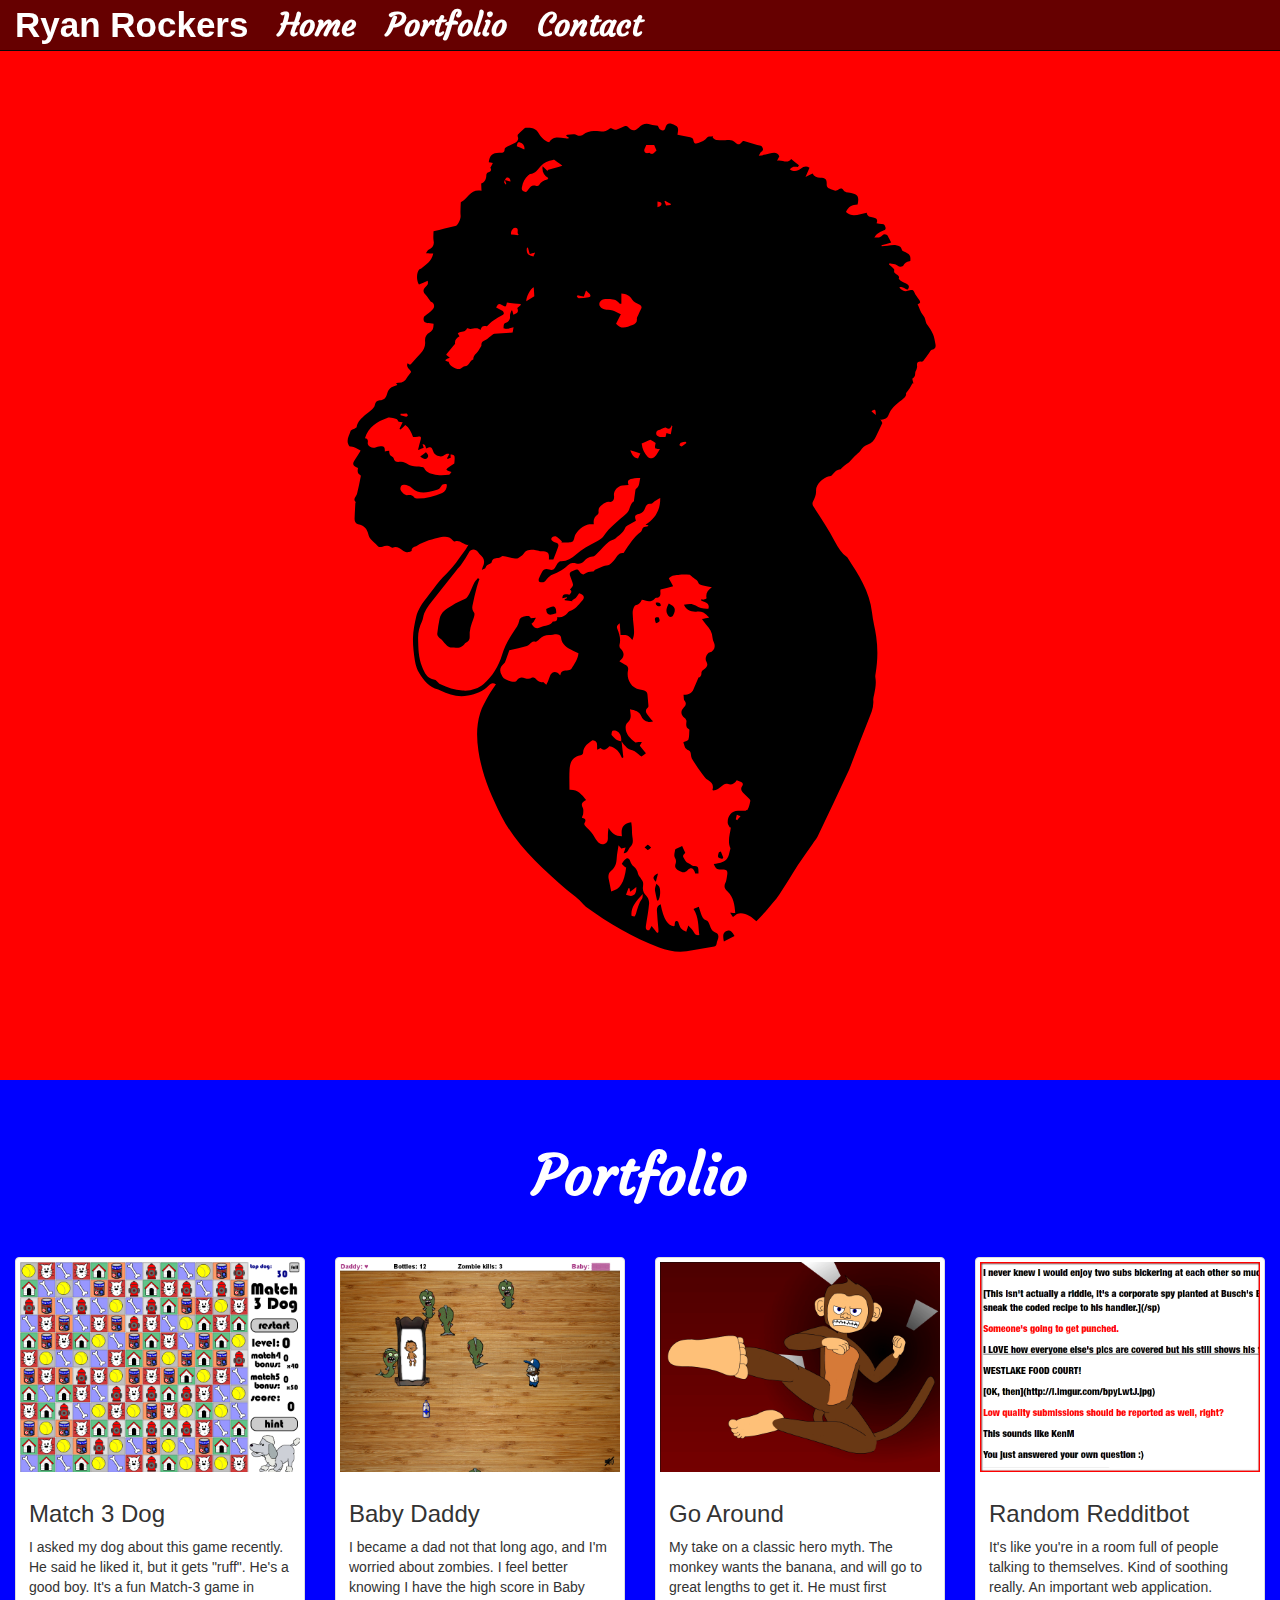
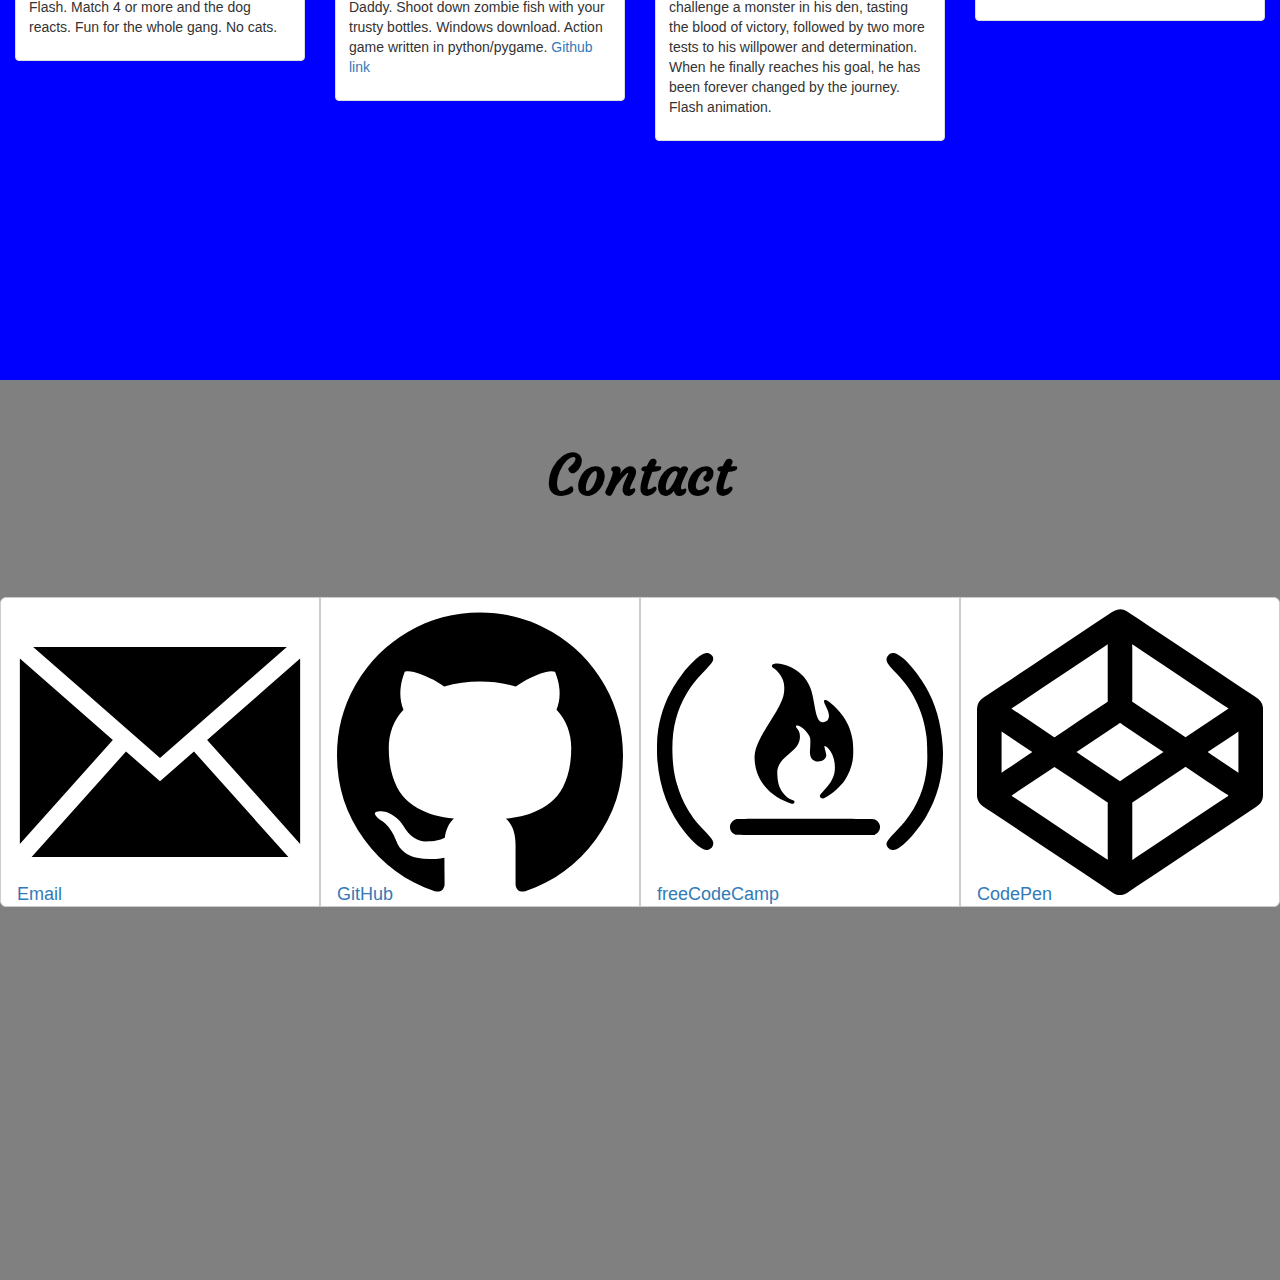
==== index.html @ 8f3d52e0 "Fixed the damn button text floating in the middle" ====
<!DOCTYPE html><html class=''>
<head>
<title>Ryan Rockers</title>
<link rel='stylesheet prefetch' href='https://maxcdn.bootstrapcdn.com/bootstrap/3.3.5/css/bootstrap.min.css'>
<link type="text/css" rel="stylesheet" href="/stylesheets/main.css" />
<link href='https://fonts.googleapis.com/css?family=Courgette' rel='stylesheet' type='text/css'>
</head>
<body>
<nav class="navbar navbar-inverse navbar-fixed-top">
  <div class="container-fluid">
    <div class="navbar-header">
      <a class="navbar-brand" href="http://ryanrockers.appspot.com/smartDog" target="_blank">Ryan Rockers</a>
    </div>
    <ul class="nav navbar-nav">
      <li><a href="#top">Home</a></li>
      <li><a href="#portfolio">Portfolio</a></li>
      <li><a href="#contact">Contact</a></li>
    </ul>
  </div>
</nav>
  
<div id="top">
  <div>
    <img class="img-responsive center-block" src="images/georgeIcon.svg" id="logo">
  </div>
</div>
    
<div id="portfolio">
  <h1 id="portfolioHeader" class="text-center">Portfolio</h1>
  <br><br>
  <div class="row center-block">
    <div class="col-lg-3 col-md-4 col-sm-6">
      <div class="thumbnail">
        <a href="/match3Dog" target="_blank"><img src="/images/match3dog_screenshot.jpg" alt="Match 3 Dog"></a>
          <div class="caption">
            <h3>Match 3 Dog</h3>
            <p>I asked my dog about this game recently. He said he liked it, but it gets "ruff". He's a good boy. It's a fun Match-3 game in Flash. Match 4 or more and the dog reacts. Fun for the whole gang. No cats.</p>
          </div>
      </div>
    </div>
    <div class="col-lg-3 col-md-4 col-sm-6">
      <div class="thumbnail">
        <a href="/babyDaddy" target="_blank"><img src="/images/babyDaddy_screenshot.jpg" alt="Baby Daddy"></a>
          <div class="caption">
            <h3>Baby Daddy</h3>
            <p>I became a dad not that long ago, and I'm worried about zombies. I feel better knowing I have the high score in Baby Daddy. Shoot down zombie fish with your trusty bottles. Windows download. Action game written in python/pygame. <a href="https://github.com/word-dudely/Baby-Daddy">Github link</a></p>
          </div>
      </div>
    </div>
    <div class="col-lg-3 col-md-4 col-sm-6">
      <div class="thumbnail">
        <a href="/goAround" target="_blank"><img src="/images/goAround_screenshot.png" alt="Go Around"></a>
          <div class="caption">
            <h3>Go Around</h3>
            <p>My take on a classic hero myth. The monkey wants the banana, and will go to great lengths to get it. He must first challenge a monster in his den, tasting the blood of victory, followed by two more tests to his willpower and determination. When he finally reaches his goal, he has been forever changed by the journey. Flash animation.</p>
          </div>
      </div>
    </div>
    <div class="col-lg-3 col-md-4 col-sm-6">
      <div class="thumbnail">
        <a href="/randomRedditbot" target="_blank"><img src="/images/randomRedditbot_screenshot.png" alt="Random Redditbot"></a>
          <div class="caption">
            <h3>Random Redditbot</h3>
            <p>It's like you're in a room full of people talking to themselves. Kind of soothing really. An important web application.</p>
          </div>
      </div>
    </div>
  </div>
</div>

<div id="contact">
    <h1 id="contactHeader" class="text-center">Contact</h1>
  <br><br><br><br>
  <div id="button-row" class="btn-group btn-group-justified" role="group">
    <div class="btn btn-default btn-lg" role="button">
      <a href="mailto:ryanrockers@gmail.com"><img src="images/email.svg" class="img-responsive" width="100%"><div id="emailText" class="btm-bttn">Email</div></a>
    </div>
    <div class="btn btn-default btn-lg" role="button">
      <a href="https://github.com/word-dudely/" target="_blank"><img src="images/github.svg" class="img-responsive" width="100%"><div id="gitHubText" class="btm-bttn">
GitHub</div></a>
    </div>
    <div class="btn btn-default btn-lg" role="button">
      <a href="http://www.freecodecamp.com/word-dudely" target="_blank"><img src="images/free-code-camp-logo.svg" class="img-responsive" width="100%"><div id="fccText" class="btm-bttn">freeCodeCamp</div></a>
    </div>
    <div class="btn btn-default btn-lg" role="button">
      <a href="http://codepen.io/word-dudely" target="_blank"><img src="images/codepen.svg" class="img-responsive" width="100%"><div id="codePenText" class="btm-bttn">CodePen</div></a>
    </div>
  </div>
</div>

</body></html>
---- stylesheets/main.css ----
.navbar {
    background: rgba(0,0,0,.6);
}

.nav.navbar-nav li a {
    color: white;
    font-size: 2.25em;
    font-weight: bold;
    font-family: 'Courgette', cursive;
}

.navbar-brand {
    color: white;
    font-size: 2.5em;
    font-weight: bold;
}

.btm-anchored{
    position:fixed;
    bottom:0px;
}

.btm-bttn{
    position:absolute;
    bottom:0vh;
}

#top {
  padding-top: 10vh;
  background-color: red;
  padding-bottom: 10vh;
}

#logo{
  max-height: 100vh;
  height:100%;
  width:100%;
}

#portfolio {
  padding-top: 5vh;
  min-height: 100vh;
  background-color: blue;
  margin-right: auto;
  margin-left: auto;
  padding-bottom: 5vh;
}

#portfolioHeader {
 color: white;
font-family: 'Courgette', cursive;
font-size: 4em;
font-weight: bold;
}

#contactHeader {
 color: black;
font-family: 'Courgette', cursive;
font-size: 4em;
font-weight: bold;
}

#contact {
  padding-top: 5vh;
  min-height: 100vh;
  background-color: grey;  
}

#button-row {
  min-height: 30vh;
}
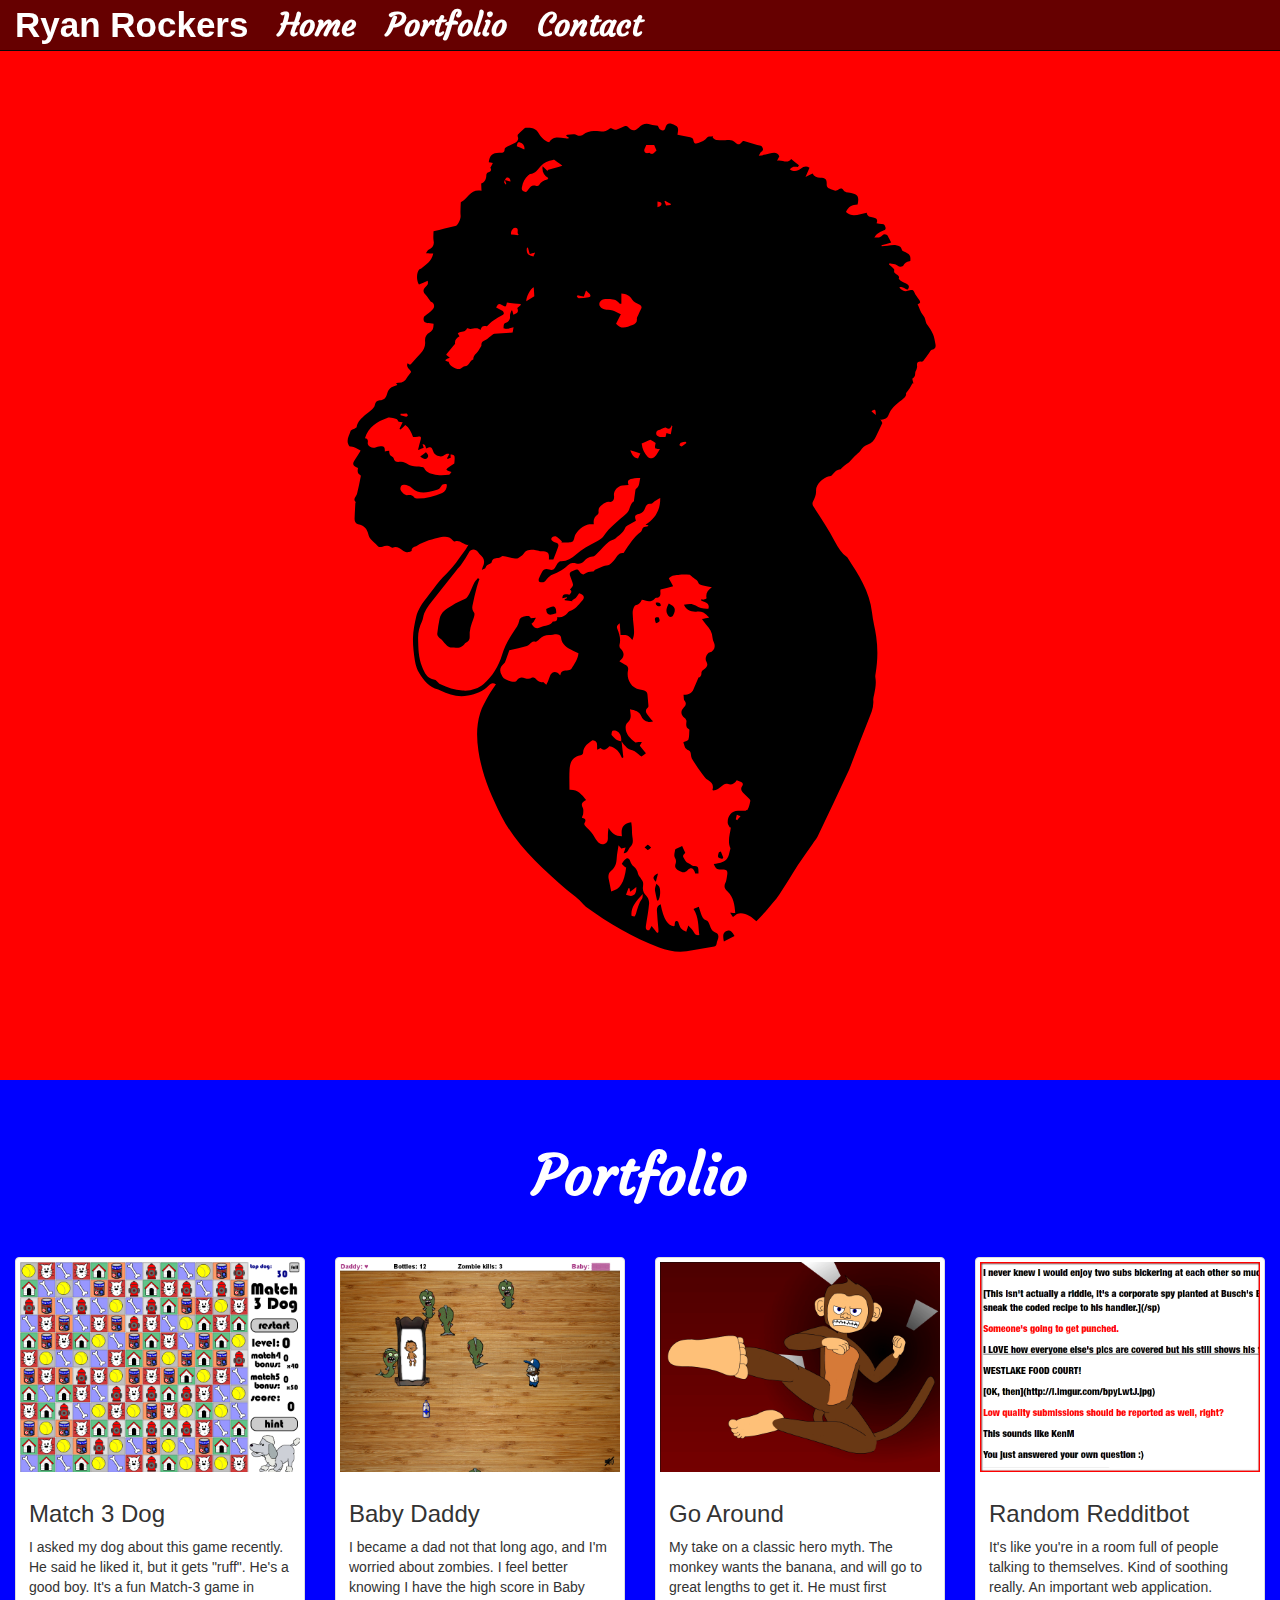
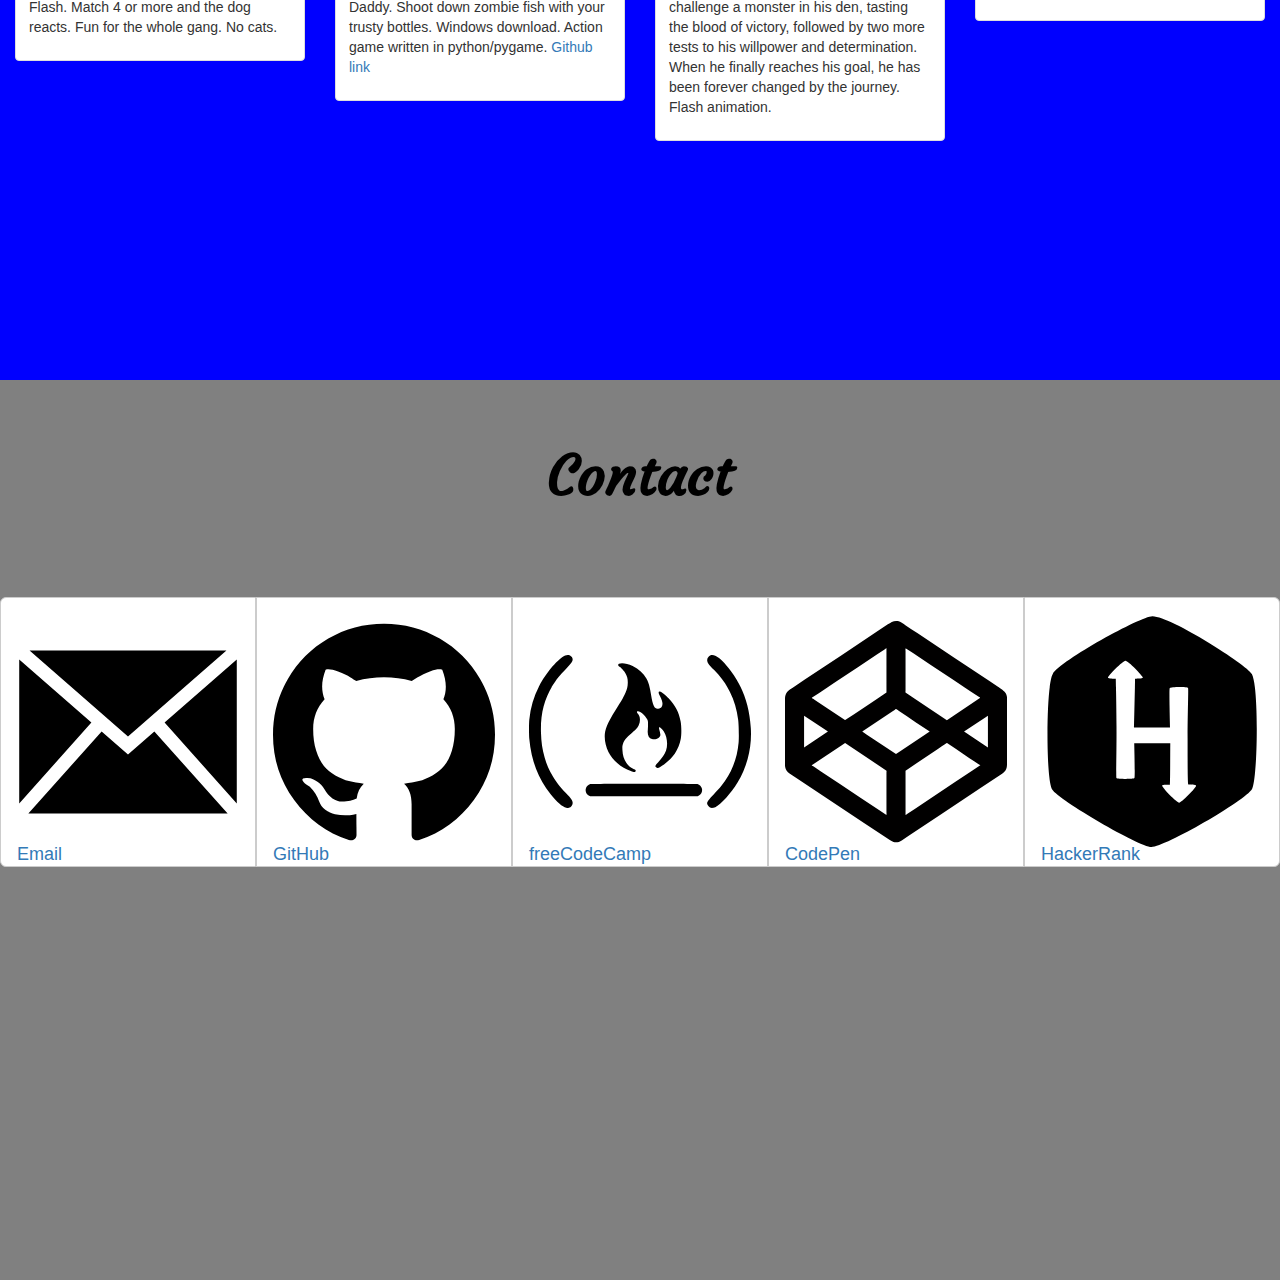
==== commit b96001b4: "added a new contact link" ====
--- a/index.html
+++ b/index.html
@@ -85,6 +85,9 @@
     <div class="btn btn-default btn-lg" role="button">
       <a href="http://codepen.io/word-dudely" target="_blank"><img src="images/codepen.svg" class="img-responsive" width="100%"><div id="codePenText" class="btm-bttn">CodePen</div></a>
     </div>
+    <div class="btn btn-default btn-lg" role="button">
+      <a href="https://www.hackerrank.com/ryanrockers" target="_blank"><img src="images/hackerrankLogo.svg" class="img-responsive" width="100%"><div id="hackerrankText" class="btm-bttn">HackerRank</div></a>
+    </div>
   </div>
 </div>
 
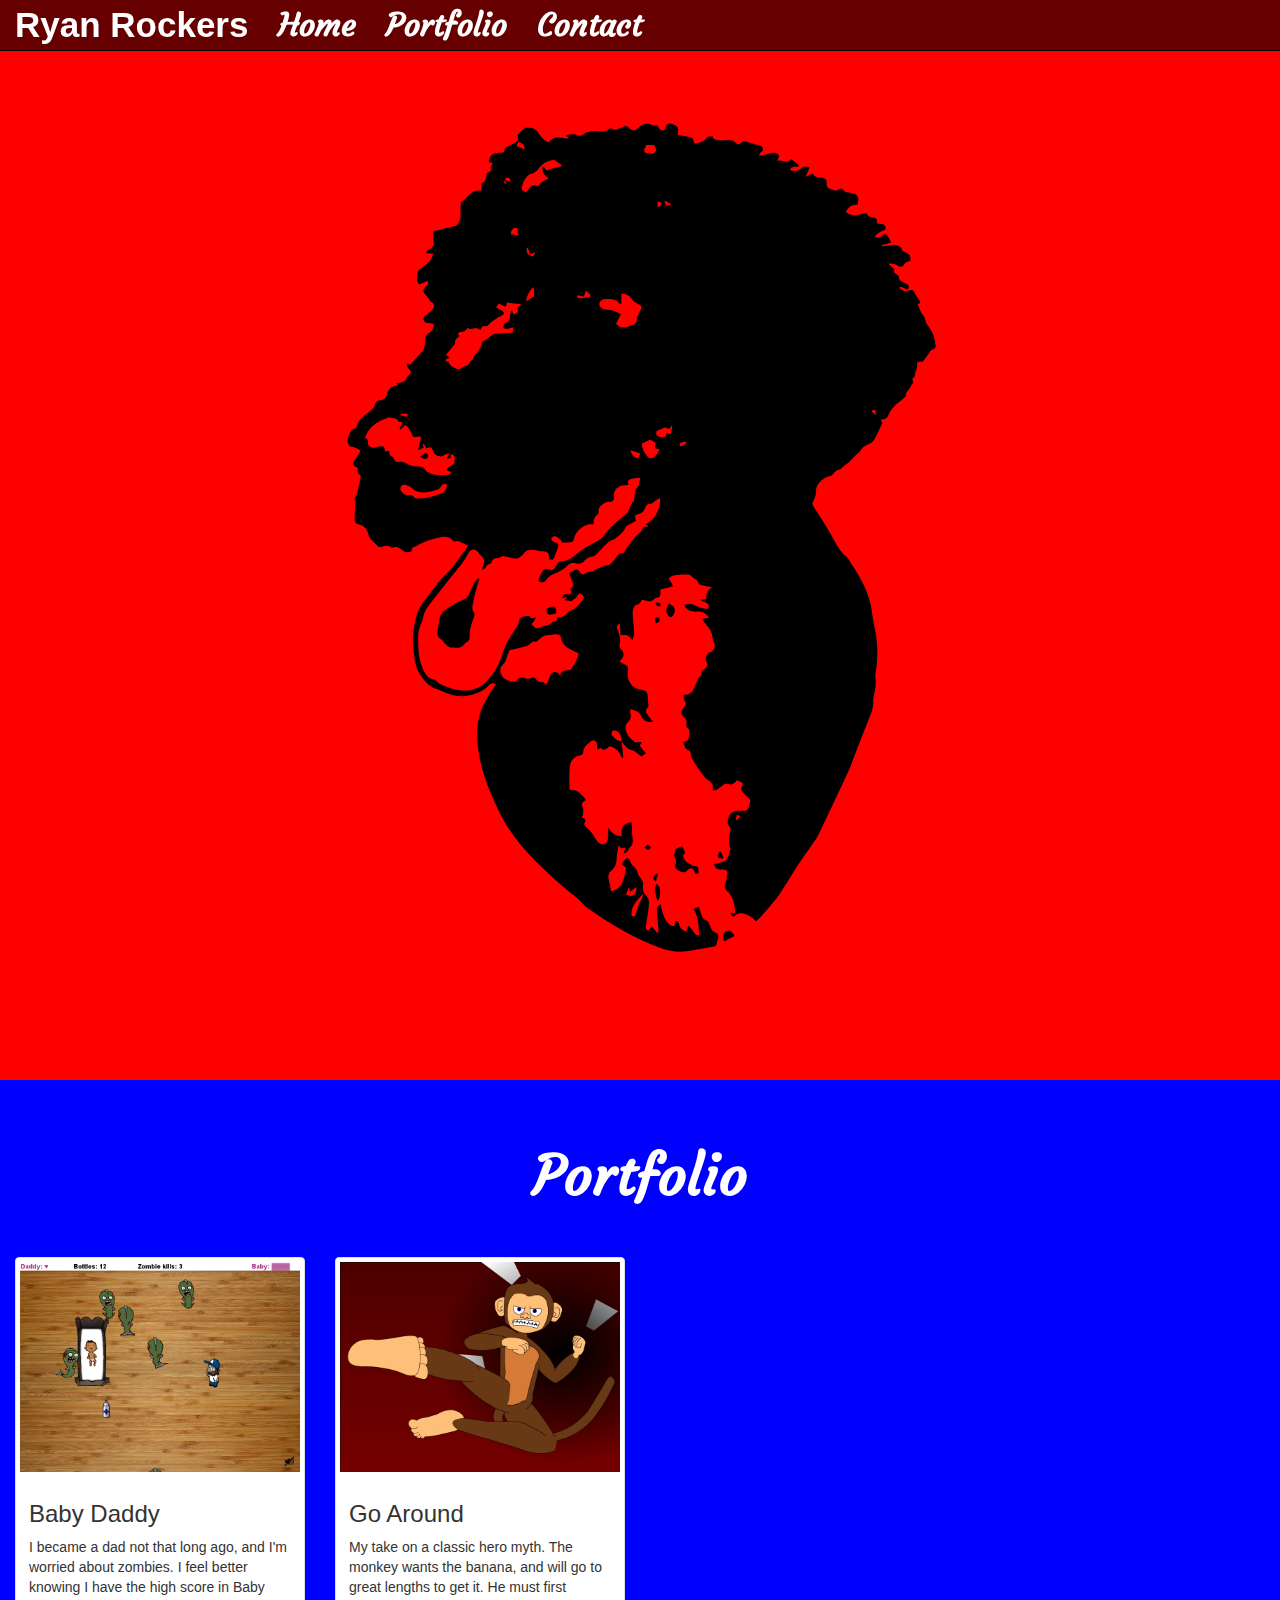
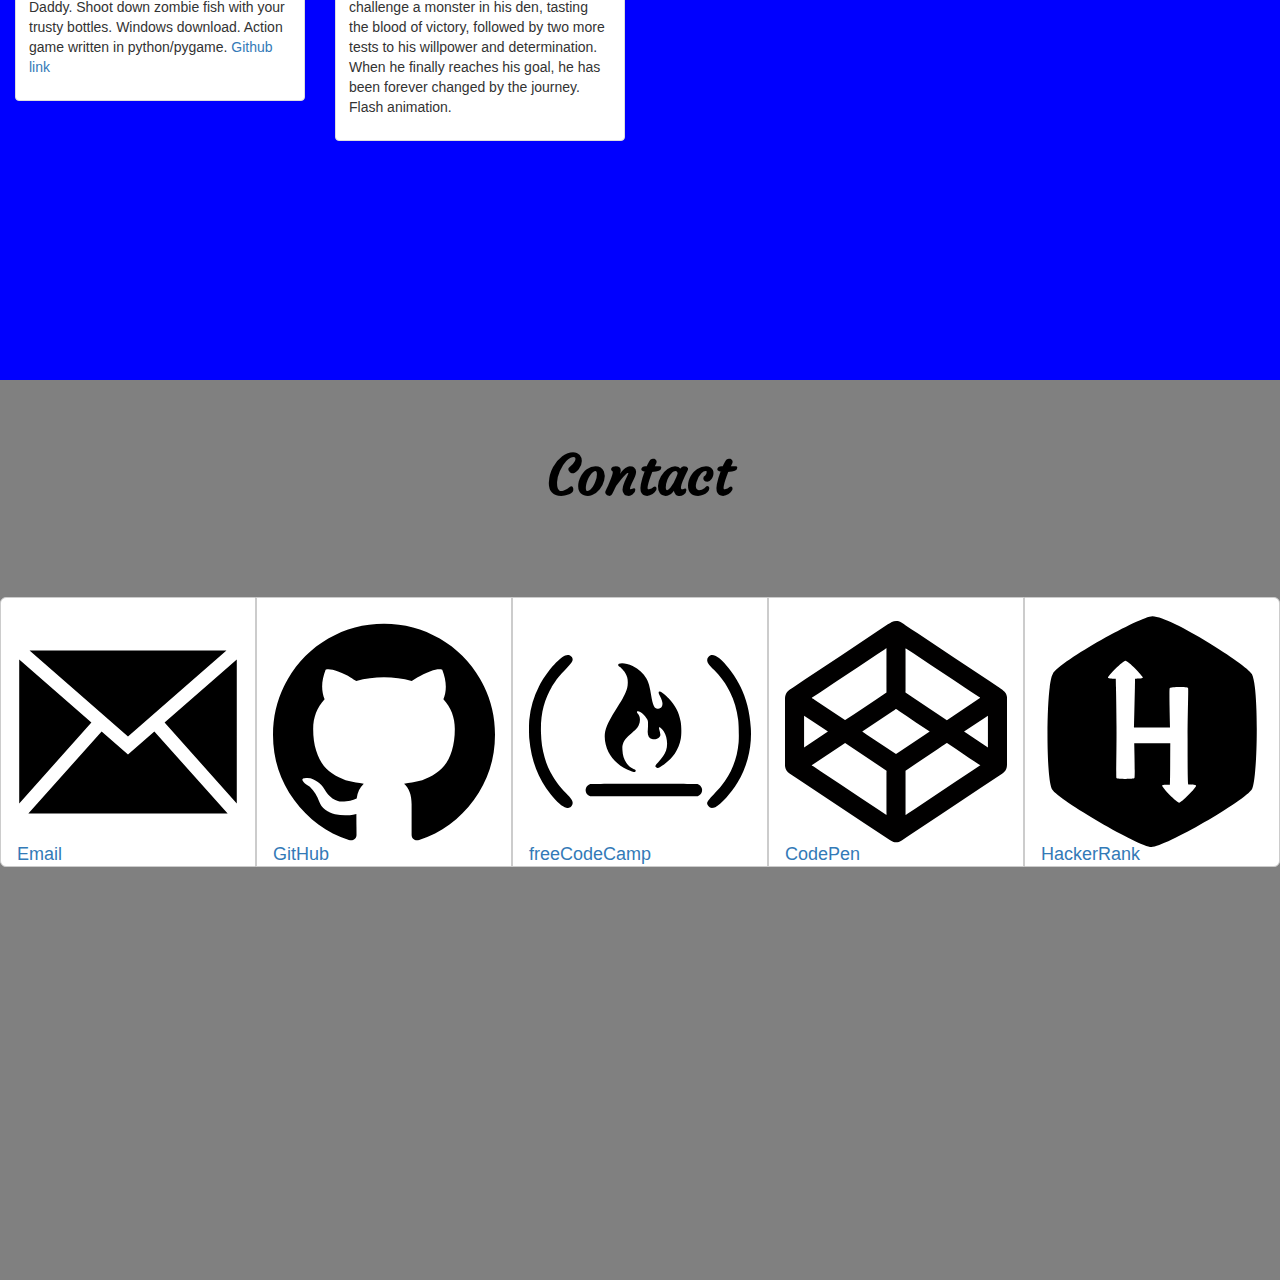
==== commit 64be75a9: "commented out old portfolio stuff that no longer work" ====
--- a/index.html
+++ b/index.html
@@ -29,7 +29,7 @@
   <h1 id="portfolioHeader" class="text-center">Portfolio</h1>
   <br><br>
   <div class="row center-block">
-    <div class="col-lg-3 col-md-4 col-sm-6">
+    <!--div class="col-lg-3 col-md-4 col-sm-6">
       <div class="thumbnail">
         <a href="/match3Dog" target="_blank"><img src="/images/match3dog_screenshot.jpg" alt="Match 3 Dog"></a>
           <div class="caption">
@@ -37,7 +37,7 @@
             <p>I asked my dog about this game recently. He said he liked it, but it gets "ruff". He's a good boy. It's a fun Match-3 game in Flash. Match 4 or more and the dog reacts. Fun for the whole gang. No cats.</p>
           </div>
       </div>
-    </div>
+    </div-->
     <div class="col-lg-3 col-md-4 col-sm-6">
       <div class="thumbnail">
         <a href="/babyDaddy" target="_blank"><img src="/images/babyDaddy_screenshot.jpg" alt="Baby Daddy"></a>
@@ -56,7 +56,7 @@
           </div>
       </div>
     </div>
-    <div class="col-lg-3 col-md-4 col-sm-6">
+    <!--div class="col-lg-3 col-md-4 col-sm-6">
       <div class="thumbnail">
         <a href="/randomRedditbot" target="_blank"><img src="/images/randomRedditbot_screenshot.png" alt="Random Redditbot"></a>
           <div class="caption">
@@ -64,7 +64,7 @@
             <p>It's like you're in a room full of people talking to themselves. Kind of soothing really. An important web application.</p>
           </div>
       </div>
-    </div>
+    </div-->
   </div>
 </div>
 
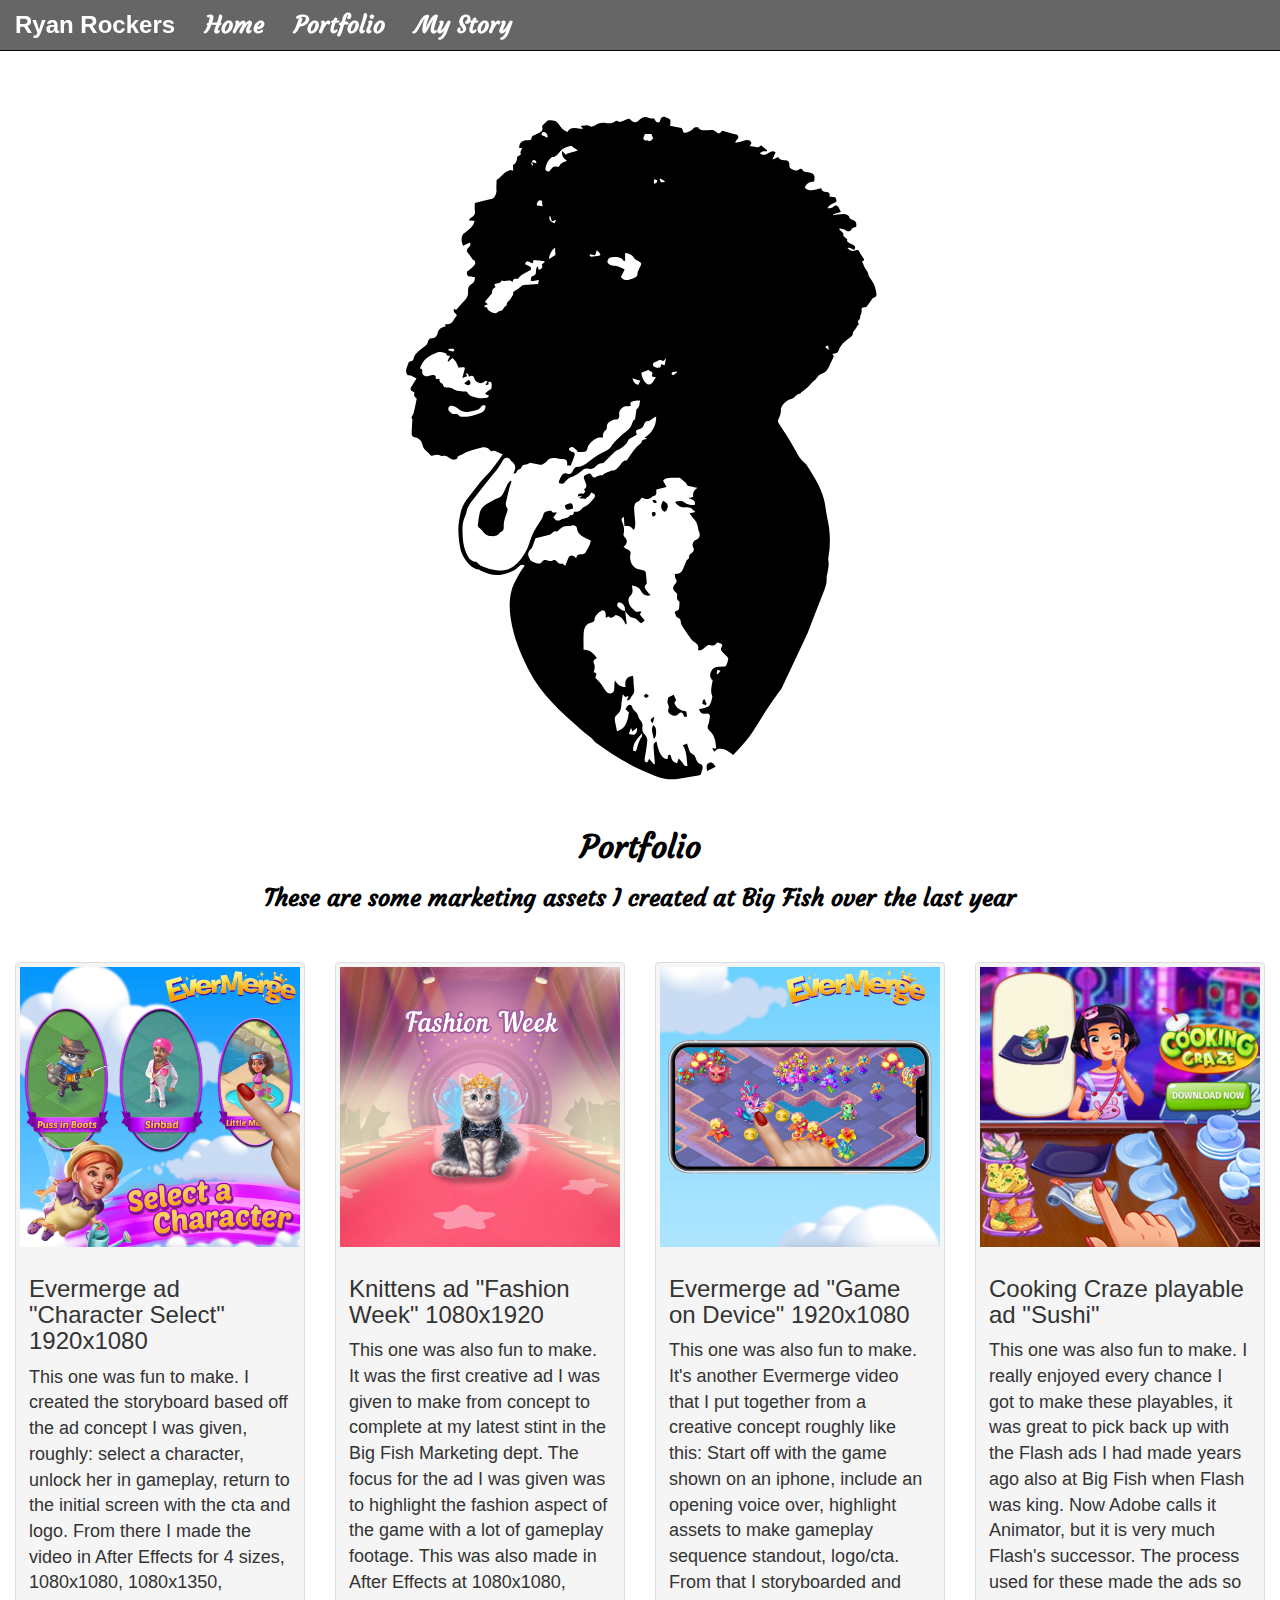
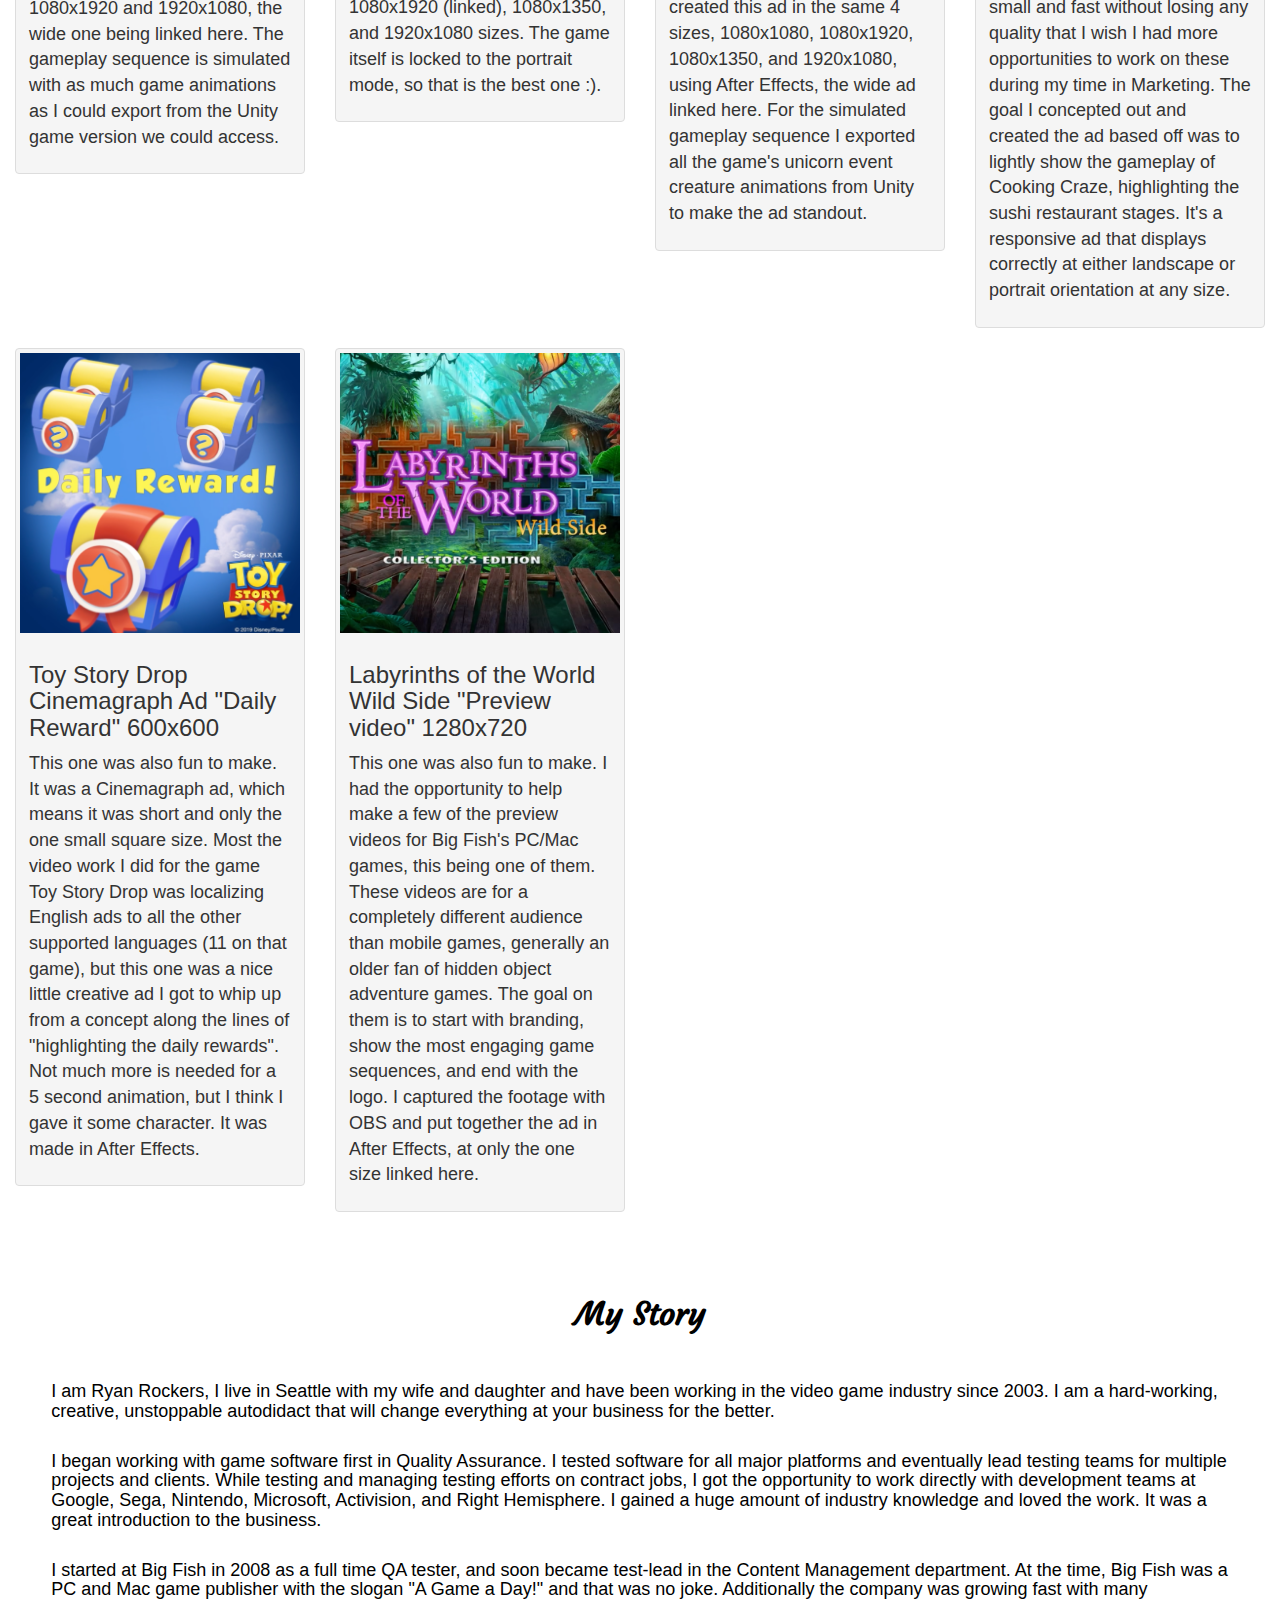
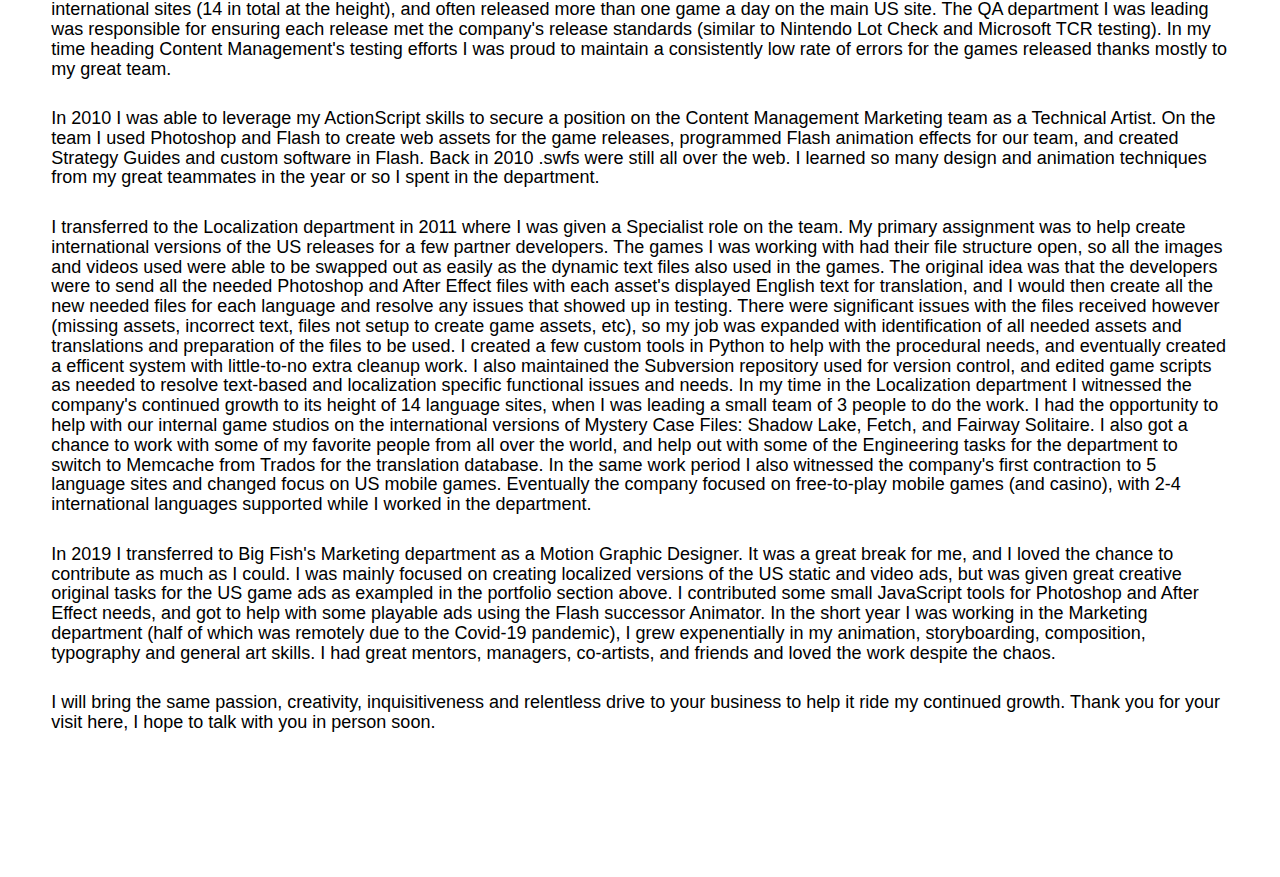
==== commit 055244c9: "brand new" ====
--- a/index.html
+++ b/index.html
@@ -14,7 +14,7 @@
     <ul class="nav navbar-nav">
       <li><a href="#top">Home</a></li>
       <li><a href="#portfolio">Portfolio</a></li>
-      <li><a href="#contact">Contact</a></li>
+      <li><a href="#contact">My Story</a></li>
     </ul>
   </div>
 </nav>
@@ -27,8 +27,104 @@
     
 <div id="portfolio">
   <h1 id="portfolioHeader" class="text-center">Portfolio</h1>
+  <h3 id="portfolioBody" class="text-center">These are some marketing assets I created at Big Fish over the last year</h3>
   <br><br>
   <div class="row center-block">
+	<div class="col-lg-3 col-md-4 col-sm-6">
+        <div class="thumbnail">
+          <a href="/EM_CharSelect" target="_blank"><img src="/images/EM_SelectChar1080x1080Screenshot.png" alt="Evermerge Character Select"></a>
+            <div class="caption">
+              <h3>Evermerge ad "Character Select" 1920x1080</h3>
+              <p>This one was fun to make. I created the storyboard based off the ad concept I was given, roughly: select a character, unlock her in gameplay, return to the initial screen with the cta and logo. From there I made the video in After Effects for 4 sizes, 1080x1080, 1080x1350, 1080x1920 and 1920x1080, the wide one being linked here. The gameplay sequence is simulated with as much game animations as I could export from the Unity game version we could access.</p>
+            </div>
+        </div>
+	</div>
+  	<!--div class="col-lg-3 col-md-4 col-sm-6">
+          <div class="thumbnail">
+            <a href="/TSD_Characters" target="_blank"><img src="/images/TSDCharacter1080x1080Screenshot.png" alt="Toy Story Drop All about the Characters"></a>
+              <div class="caption">
+                <h3>Toy Story Drop ad "All about the Characters"</h3>
+                <p>This one was also fun to make</p>
+              </div>
+          </div>
+  	</div-->
+  	<div id="portfolioBox" class="col-lg-3 col-md-4 col-sm-6">
+          <div class="thumbnail">
+            <a href="/Knittens" target="_blank"><img src="/images/KnittensFashionWeek1080x1080Screenshot.png" alt="Knittens Fashion Week"></a>
+              <div class="caption">
+                <h3>Knittens ad "Fashion Week" 1080x1920</h3>
+                <p>This one was also fun to make. It was the first creative ad I was given to make from concept to complete at my latest stint in the Big Fish Marketing dept. The focus for the ad I was given was to highlight the fashion aspect of the game with a lot of gameplay footage. This was also made in After Effects at 1080x1080, 1080x1920 (linked), 1080x1350, and 1920x1080 sizes. The game itself is locked to the portrait mode, so that is the best one :).</p>
+              </div>
+          </div>
+  	</div>
+  	<div id="portfolioBox" class="col-lg-3 col-md-4 col-sm-6">
+          <div class="thumbnail">
+            <a href="/EM_GameOnDevice" target="_blank"><img src="/images/EM_GameOnDevice1080x1080Screenshot.png" alt="Evermerge Game on Device"></a>
+              <div class="caption">
+                <h3>Evermerge ad "Game on Device" 1920x1080</h3>
+                <p>This one was also fun to make. It's another Evermerge video that I put together from a creative concept roughly like this: Start off with the game shown on an iphone, include an opening voice over, highlight assets to make gameplay sequence standout, logo/cta. From that I storyboarded and created this ad in the same 4 sizes, 1080x1080, 1080x1920, 1080x1350, and 1920x1080, using After Effects, the wide ad linked here. For the simulated gameplay sequence I exported all the game's unicorn event creature animations from Unity to make the ad standout.</p>
+              </div>
+          </div>
+  	</div>
+  	<div id="portfolioBox" class="col-lg-3 col-md-4 col-sm-6">
+          <div class="thumbnail">
+            <a href="/CC_Playable" target="_blank"><img src="/images/CookingCrazeSushiPlaybleScreenshot.png" alt="Cooking Craze Sushi Playable"></a>
+              <div class="caption">
+                <h3>Cooking Craze playable ad "Sushi"</h3>
+                <p>This one was also fun to make. I really enjoyed every chance I got to make these playables, it was great to pick back up with the Flash ads I had made years ago also at Big Fish when Flash was king. Now Adobe calls it Animator, but it is very much Flash's successor. The process used for these made the ads so small and fast without losing any quality that I wish I had more opportunities to work on these during my time in Marketing. The goal I concepted out and created the ad based off was to lightly show the gameplay of Cooking Craze, highlighting the sushi restaurant stages. It's a responsive ad that displays correctly at either landscape or portrait orientation at any size.</p>
+              </div>
+          </div>
+  	</div>
+  	<div id="portfolioBox" class="col-lg-3 col-md-4 col-sm-6">
+          <div class="thumbnail">
+            <a href="/TSD_Cinemagraph" target="_blank"><img src="/images/TSD_Cinemagraph600x600Screenshot.png" alt="Toy Story Drop Cinemagraph Daily Reward"></a>
+              <div class="caption">
+                <h3>Toy Story Drop Cinemagraph Ad "Daily Reward" 600x600</h3>
+                <p>This one was also fun to make. It was a Cinemagraph ad, which means it was short and only the one small square size. Most the video work I did for the game Toy Story Drop was localizing English ads to all the other supported languages (11 on that game), but this one was a nice little creative ad I got to whip up from a concept along the lines of "highlighting the daily rewards". Not much more is needed for a 5 second animation, but I think I gave it some character. It was made in After Effects.</p>
+              </div>
+          </div>
+	</div>
+  	<div id="portfolioBox" class="col-lg-3 col-md-4 col-sm-6">
+          <div class="thumbnail">
+            <a href="/LOTW_Preview" target="_blank"><img src="/images/LOTW_WS_Preview1576x1430.png" alt="Labyrinths of the World Wild Side Preview"></a>
+              <div class="caption">
+                <h3>Labyrinths of the World Wild Side "Preview video" 1280x720</h3>
+                <p>This one was also fun to make. I had the opportunity to help make a few of the preview videos for Big Fish's PC/Mac games, this being one of them. These videos are for a completely different audience than mobile games, generally an older fan of hidden object adventure games. The goal on them is to start with branding, show the most engaging game sequences, and end with the logo. I captured the footage with OBS and put together the ad in After Effects, at only the one size linked here.</p>
+              </div>
+          </div>
+    </div>
+</div>
+
+<div id="contact">
+    <h1 id="contactHeader" class="text-center">My Story</h1>
+  <br>
+  <h2 id="contactBody"><p>I am Ryan Rockers, I live in Seattle with my wife and daughter and have been working in the video game industry since 2003. I am a hard-working, creative, unstoppable autodidact that will change everything at your business for the better.</p><br>
+
+<p>I began working with game software first in Quality Assurance. I tested software for all major platforms and eventually lead testing teams for multiple projects and clients. While testing and managing testing efforts on contract jobs, I got the opportunity to work directly with development teams at Google, Sega, Nintendo, Microsoft, Activision, and Right Hemisphere. I gained a huge amount of industry knowledge and loved the work. It was a great introduction to the business.</p><br>
+
+<p>I started at Big Fish in 2008 as a full time QA tester, and soon became test-lead in the Content Management department. At the time, Big Fish was a PC and Mac game publisher with the slogan "A Game a Day!" and that was no joke. Additionally the company was growing fast with many international sites (14 in total at the height), and often released more than one game a day on the main US site. The QA department I was leading was responsible for ensuring each release met the company's release standards (similar to Nintendo Lot Check and Microsoft TCR testing). In my time heading Content Management's testing efforts I was proud to maintain a consistently low rate of errors for the games released thanks mostly to my great team.</p><br>
+
+<p>In 2010 I was able to leverage my ActionScript skills to secure a position on the Content Management Marketing team as a Technical Artist. On the team I used Photoshop and Flash to create web assets for the game releases, programmed Flash animation effects for our team, and created Strategy Guides and custom software in Flash. Back in 2010 .swfs were still all over the web. I learned so many design and animation techniques from my great teammates in the year or so I spent in the department.</p><br>
+
+<p>I transferred to the Localization department in 2011 where I was given a Specialist role on the team. My primary assignment was to help create international versions of the US releases for a few partner developers. The games I was working with had their file structure open, so all the images and videos used were able to be swapped out as easily as the dynamic text files also used in the games. The original idea was that the developers were to send all the needed Photoshop and After Effect files with each asset's displayed English text for translation, and I would then create all the new needed files for each language and resolve any issues that showed up in testing. There were significant issues with the files received however (missing assets, incorrect text, files not setup to create game assets, etc), so my job was expanded with identification of all needed assets and translations and preparation of the files to be used. I created a few custom tools in Python to help with the procedural needs, and eventually created a efficent system with little-to-no extra cleanup work. I also maintained the Subversion repository used for version control, and edited game scripts as needed to resolve text-based and localization specific functional issues and needs. In my time in the Localization department I witnessed the company's continued growth to its height of 14 language sites, when I was leading a small team of 3 people to do the work. I had the opportunity to help with our internal game studios on the international versions of Mystery Case Files: Shadow Lake, Fetch, and Fairway Solitaire. I also got a chance to work with some of my favorite people from all over the world, and help out with some of the Engineering tasks for the department to switch to Memcache from Trados for the translation database. In the same work period I also witnessed the company's first contraction to 5 language sites and changed focus on US mobile games. Eventually the company focused on free-to-play mobile games (and casino), with 2-4 international languages supported while I worked in the department.</p><br>
+
+<p>In 2019 I transferred to Big Fish's Marketing department as a Motion Graphic Designer. It was a great break for me, and I loved the chance to contribute as much as I could. I was mainly focused on creating localized versions of the US static and video ads, but was given great creative original tasks for the US game ads as exampled in the portfolio section above. I contributed some small JavaScript tools for Photoshop and After Effect needs, and got to help with some playable ads using the Flash successor Animator. In the short year I was working in the Marketing department (half of which was remotely due to the Covid-19 pandemic), I grew expenentially in my animation, storyboarding, composition, typography and general art skills. I had great mentors, managers, co-artists, and friends and loved the work despite the chaos.</p><br>
+
+<p>I will bring the same passion, creativity, inquisitiveness and relentless drive to your business to help it ride my continued growth. Thank you for your visit here, I hope to talk with you in person soon.</p><br><br><br><br>
+</h2>
+</div>
+  <!--div id="button-row" class="btn-group btn-group-justified" role="group">
+    <div class="btn btn-default btn-lg" role="button">
+      <a href="mailto:ryanrockers@gmail.com"><img src="images/email.svg" class="img-responsive" width="50%" height="50%"><div id="emailText" class="side-bttn">Email</div></a>
+    </div>
+    <div class="btn btn-default btn-lg" role="button">
+      <a href="https://github.com/word-dudely/" target="_blank"><img src="images/github.svg" class="img-responsive" width="50%" height="50%"><div id="gitHubText" class="side-bttn">
+GitHub </div></a>
+    </div-->
+
+
+</body></html>
+
     <!--div class="col-lg-3 col-md-4 col-sm-6">
       <div class="thumbnail">
         <a href="/match3Dog" target="_blank"><img src="/images/match3dog_screenshot.jpg" alt="Match 3 Dog"></a>
@@ -38,16 +134,16 @@
           </div>
       </div>
     </div-->
-    <div class="col-lg-3 col-md-4 col-sm-6">
+    <!--div class="col-lg-3 col-md-4 col-sm-6">
       <div class="thumbnail">
         <a href="/babyDaddy" target="_blank"><img src="/images/babyDaddy_screenshot.jpg" alt="Baby Daddy"></a>
           <div class="caption">
             <h3>Baby Daddy</h3>
-            <p>I became a dad not that long ago, and I'm worried about zombies. I feel better knowing I have the high score in Baby Daddy. Shoot down zombie fish with your trusty bottles. Windows download. Action game written in python/pygame. <a href="https://github.com/word-dudely/Baby-Daddy">Github link</a></p>
+            <p>I became a while ago now, but when I was fresh at it I made Baby Daddy. Shoot down zombie fish with your trusty bottles. Windows download. Action game written in python/pygame. <a href="https://github.com/word-dudely/Baby-Daddy">Github link</a></p>
           </div>
       </div>
-    </div>
-    <div class="col-lg-3 col-md-4 col-sm-6">
+    </div-->
+    <!--div class="col-lg-3 col-md-4 col-sm-6">
       <div class="thumbnail">
         <a href="/goAround" target="_blank"><img src="/images/goAround_screenshot.png" alt="Go Around"></a>
           <div class="caption">
@@ -55,7 +151,7 @@
             <p>My take on a classic hero myth. The monkey wants the banana, and will go to great lengths to get it. He must first challenge a monster in his den, tasting the blood of victory, followed by two more tests to his willpower and determination. When he finally reaches his goal, he has been forever changed by the journey. Flash animation.</p>
           </div>
       </div>
-    </div>
+    </div-->
     <!--div class="col-lg-3 col-md-4 col-sm-6">
       <div class="thumbnail">
         <a href="/randomRedditbot" target="_blank"><img src="/images/randomRedditbot_screenshot.png" alt="Random Redditbot"></a>
@@ -65,30 +161,14 @@
           </div>
       </div>
     </div-->
-  </div>
-</div>
-
-<div id="contact">
-    <h1 id="contactHeader" class="text-center">Contact</h1>
-  <br><br><br><br>
-  <div id="button-row" class="btn-group btn-group-justified" role="group">
-    <div class="btn btn-default btn-lg" role="button">
-      <a href="mailto:ryanrockers@gmail.com"><img src="images/email.svg" class="img-responsive" width="100%"><div id="emailText" class="btm-bttn">Email</div></a>
-    </div>
-    <div class="btn btn-default btn-lg" role="button">
-      <a href="https://github.com/word-dudely/" target="_blank"><img src="images/github.svg" class="img-responsive" width="100%"><div id="gitHubText" class="btm-bttn">
-GitHub</div></a>
-    </div>
-    <div class="btn btn-default btn-lg" role="button">
-      <a href="http://www.freecodecamp.com/word-dudely" target="_blank"><img src="images/free-code-camp-logo.svg" class="img-responsive" width="100%"><div id="fccText" class="btm-bttn">freeCodeCamp</div></a>
-    </div>
-    <div class="btn btn-default btn-lg" role="button">
-      <a href="http://codepen.io/word-dudely" target="_blank"><img src="images/codepen.svg" class="img-responsive" width="100%"><div id="codePenText" class="btm-bttn">CodePen</div></a>
-    </div>
-    <div class="btn btn-default btn-lg" role="button">
-      <a href="https://www.hackerrank.com/ryanrockers" target="_blank"><img src="images/hackerrankLogo.svg" class="img-responsive" width="100%"><div id="hackerrankText" class="btm-bttn">HackerRank</div></a>
-    </div>
-  </div>
-</div>
-
-</body></html>+		
+	      <!--div class="btn btn-default btn-lg" role="button">
+	        <a href="http://www.freecodecamp.com/word-dudely" target="_blank"><img src="images/free-code-camp-logo.svg" class="img-responsive" width="100%"><div id="fccText" class="btm-bttn">freeCodeCamp</div></a>
+	      </div-->
+	      <!--div class="btn btn-default btn-lg" role="button">
+	        <a href="http://codepen.io/word-dudely" target="_blank"><img src="images/codepen.svg" class="img-responsive" width="100%"><div id="codePenText" class="btm-bttn">CodePen</div></a>
+	      </div-->
+	      <!--div class="btn btn-default btn-lg" role="button">
+	        <a href="https://www.hackerrank.com/ryanrockers" target="_blank"><img src="images/hackerrankLogo.svg" class="img-responsive" width="100%"><div id="hackerrankText" class="btm-bttn">HackerRank</div></a>
+	      </div>
+	    </div-->--- a/stylesheets/main.css
+++ b/stylesheets/main.css
@@ -4,14 +4,14 @@
 
 .nav.navbar-nav li a {
     color: white;
-    font-size: 2.25em;
+    font-size: x-large;
     font-weight: bold;
     font-family: 'Courgette', cursive;
 }
 
 .navbar-brand {
-    color: white;
-    font-size: 2.5em;
+    color: black;
+    font-size: x-large;
     font-weight: bold;
 }
 
@@ -24,46 +24,81 @@
     position:absolute;
     bottom:0vh;
 }
+.side-bttn{
+    position:absolute;
+	left:30vw;
+	bottom:30vh;
+	top:20vh;
+	right:10vw;
+	font-size:6vw;
+}
+.caption{
+	font-size: large;
+	min-height: 30vh;
+	padding-bottom: 20px;
+	background-color: #F5F5F5;
+}
+
+.thumbnail{
+	background-color: #F5F5F5;
+	min-height:65vh;
+}
+
+#portfolioBox{
+	background-color: white;
+}
 
 #top {
   padding-top: 10vh;
-  background-color: red;
-  padding-bottom: 10vh;
+  background-color: white;
 }
 
 #logo{
-  max-height: 100vh;
-  height:100%;
-  width:100%;
+  max-height: 80vh;
+  height:90%;
+  width:90%;
 }
 
 #portfolio {
-  padding-top: 5vh;
   min-height: 100vh;
-  background-color: blue;
+  background-color: white;
   margin-right: auto;
   margin-left: auto;
   padding-bottom: 5vh;
 }
 
 #portfolioHeader {
- color: white;
+ color: black;
 font-family: 'Courgette', cursive;
-font-size: 4em;
+font-size: xx-large;
+font-weight: bold;
+}
+
+#portfolioBody {
+ color: black;
+font-family: 'Courgette', cursive;
+font-size: x-large;
 font-weight: bold;
 }
 
 #contactHeader {
  color: black;
 font-family: 'Courgette', cursive;
-font-size: 4em;
+font-size: xx-large;
 font-weight: bold;
+}
+
+#contactBody {
+ color: black;
+font-size: large;
+padding-left: 4vw;
+padding-right: 4vw;
 }
 
 #contact {
   padding-top: 5vh;
-  min-height: 100vh;
-  background-color: grey;  
+  min-height: 120vh;
+  background-color: white;  
 }
 
 #button-row {
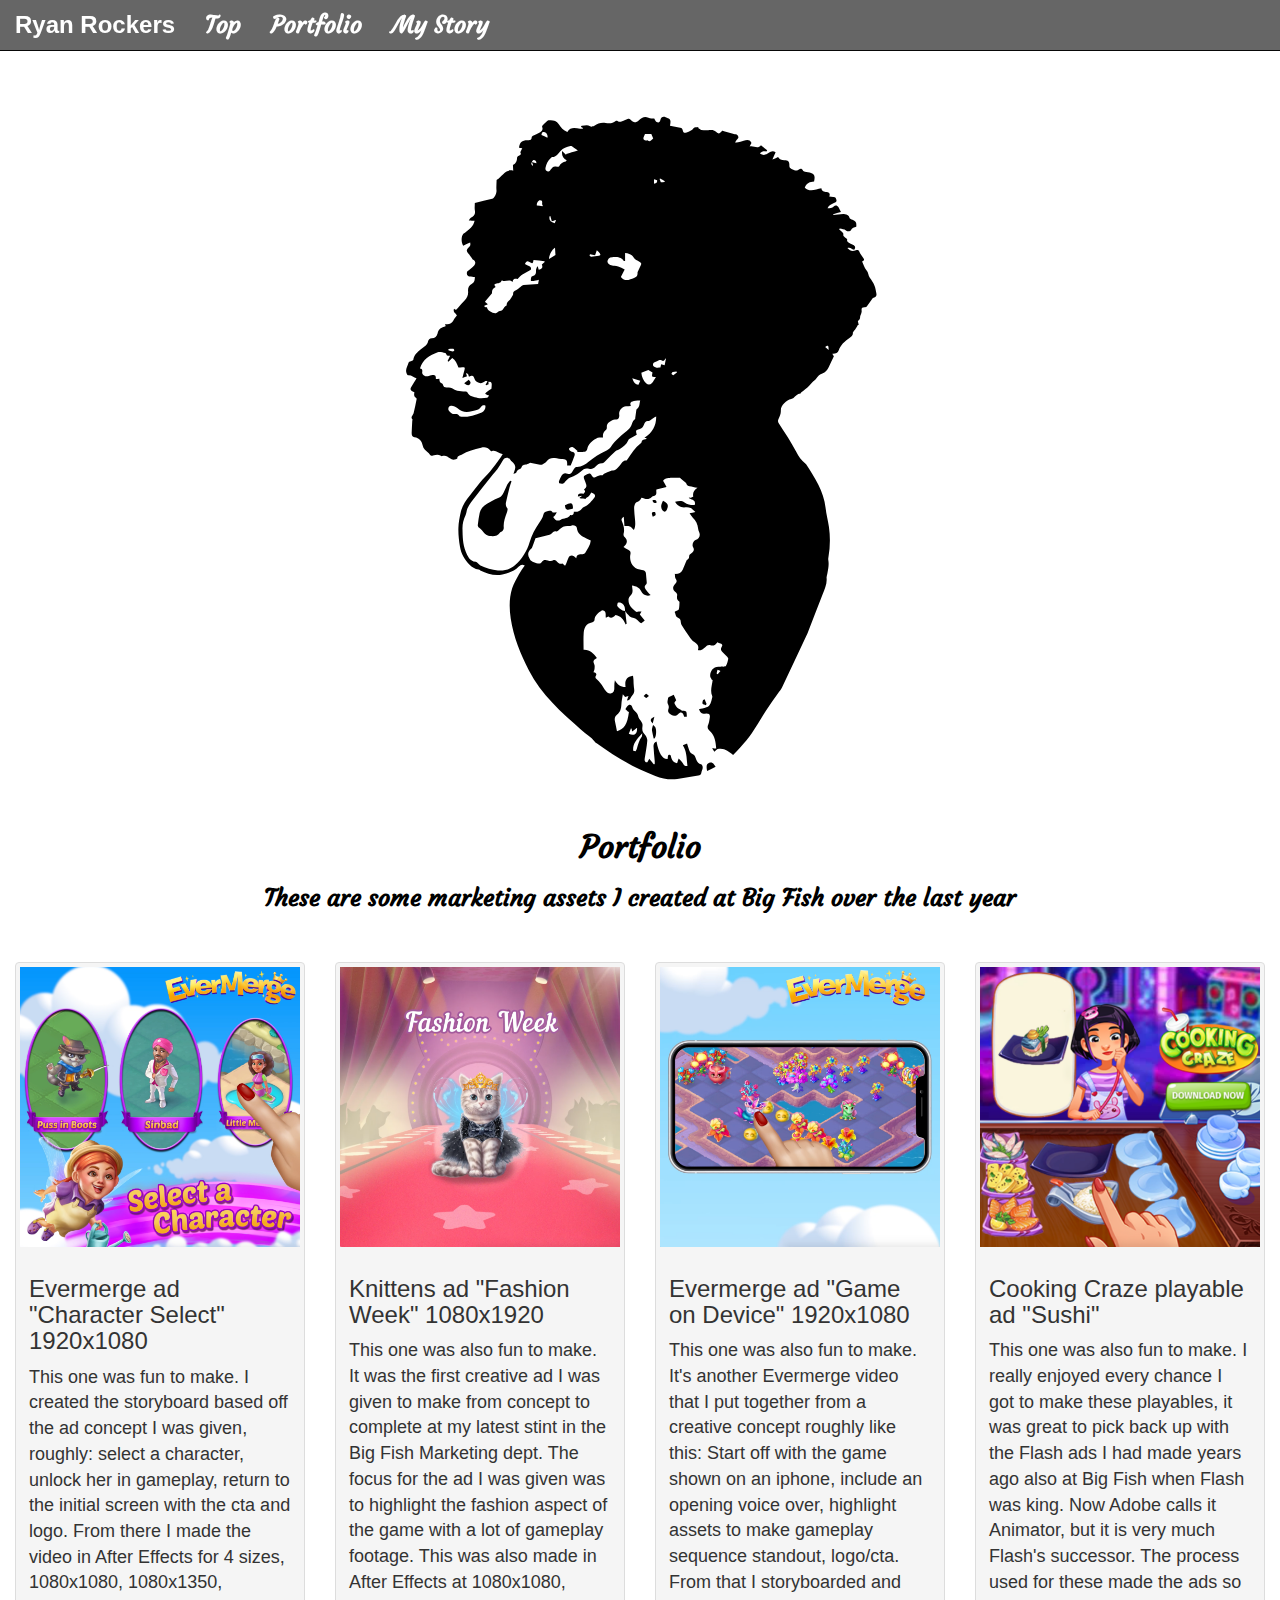
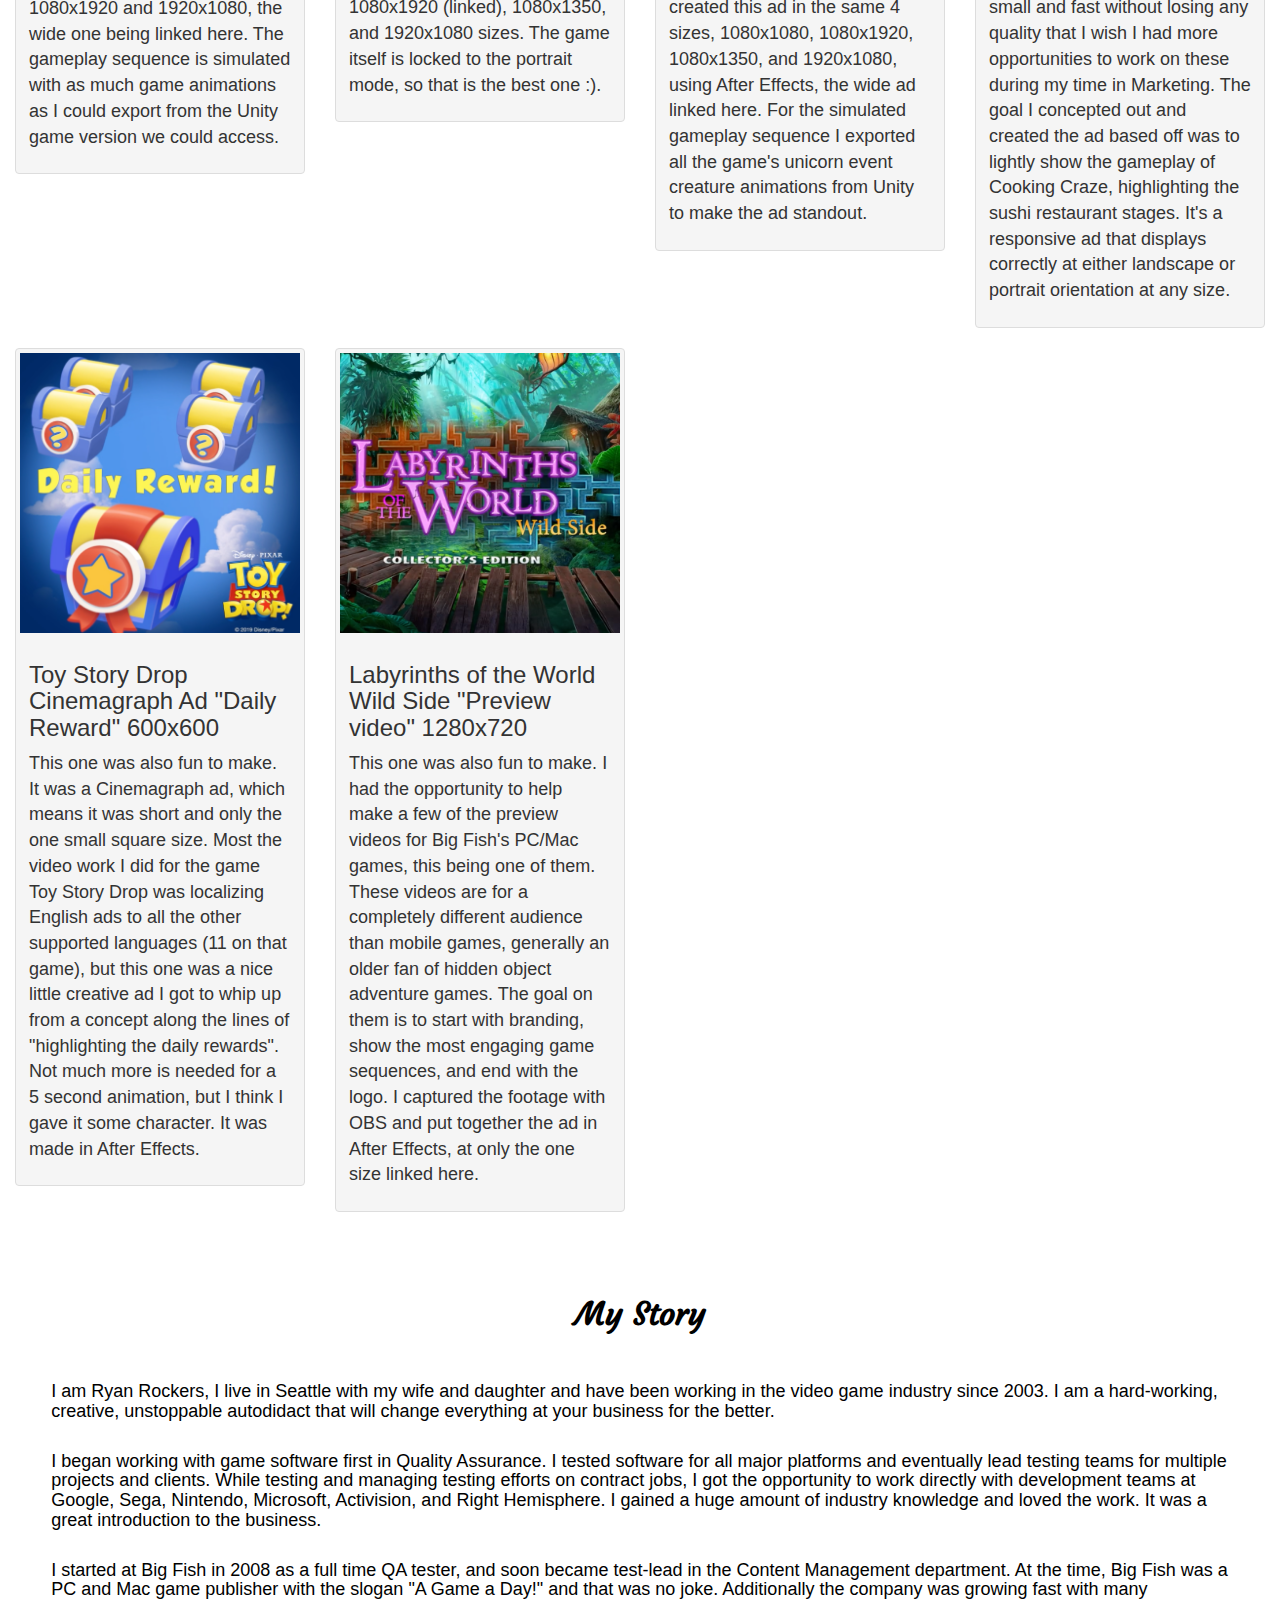
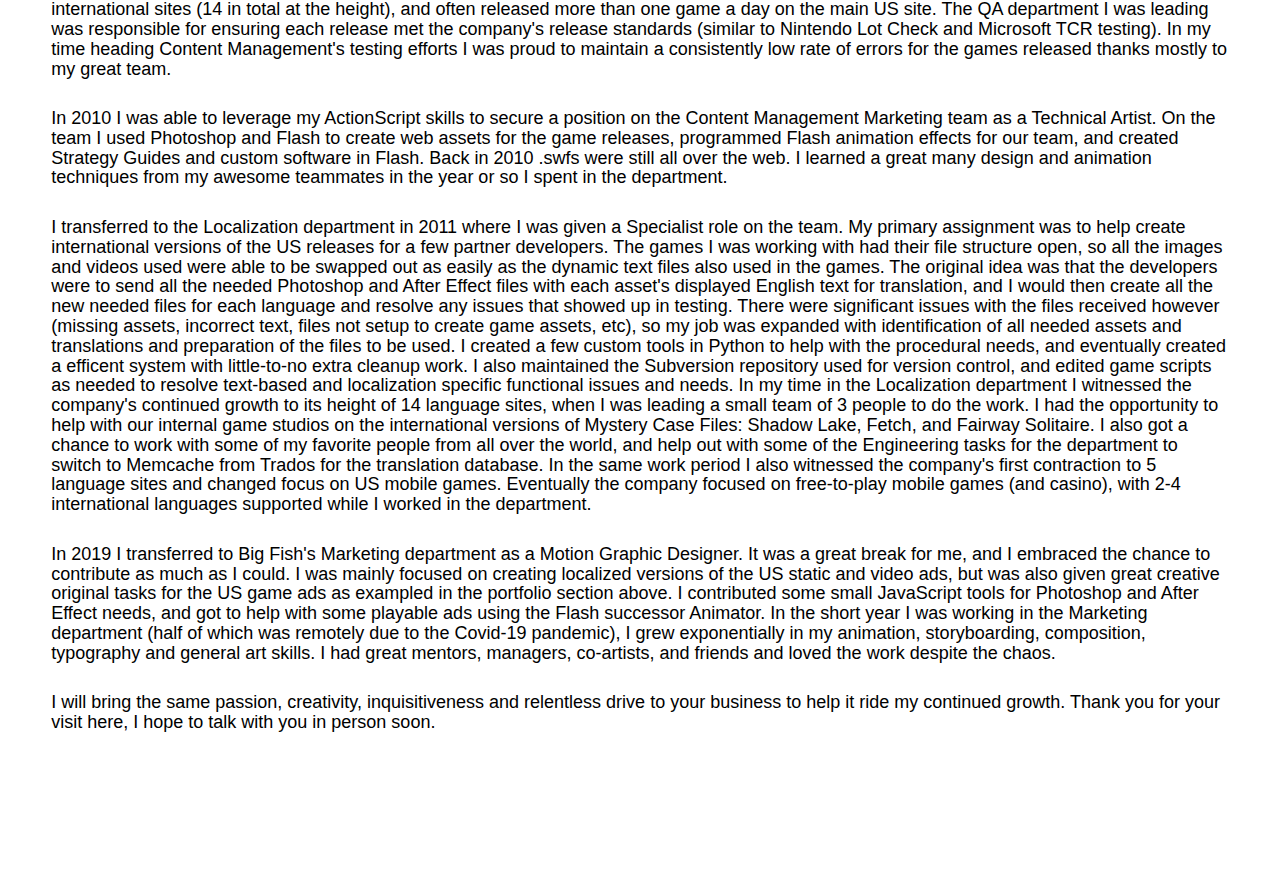
==== commit f082201a: "redirected to secure site in the yaml, little other changes in the web text" ====
--- a/index.html
+++ b/index.html
@@ -12,7 +12,7 @@
       <a class="navbar-brand" href="http://ryanrockers.appspot.com/smartDog" target="_blank">Ryan Rockers</a>
     </div>
     <ul class="nav navbar-nav">
-      <li><a href="#top">Home</a></li>
+      <li><a href="#top">Top</a></li>
       <li><a href="#portfolio">Portfolio</a></li>
       <li><a href="#contact">My Story</a></li>
     </ul>
@@ -104,11 +104,11 @@
 
 <p>I started at Big Fish in 2008 as a full time QA tester, and soon became test-lead in the Content Management department. At the time, Big Fish was a PC and Mac game publisher with the slogan "A Game a Day!" and that was no joke. Additionally the company was growing fast with many international sites (14 in total at the height), and often released more than one game a day on the main US site. The QA department I was leading was responsible for ensuring each release met the company's release standards (similar to Nintendo Lot Check and Microsoft TCR testing). In my time heading Content Management's testing efforts I was proud to maintain a consistently low rate of errors for the games released thanks mostly to my great team.</p><br>
 
-<p>In 2010 I was able to leverage my ActionScript skills to secure a position on the Content Management Marketing team as a Technical Artist. On the team I used Photoshop and Flash to create web assets for the game releases, programmed Flash animation effects for our team, and created Strategy Guides and custom software in Flash. Back in 2010 .swfs were still all over the web. I learned so many design and animation techniques from my great teammates in the year or so I spent in the department.</p><br>
+<p>In 2010 I was able to leverage my ActionScript skills to secure a position on the Content Management Marketing team as a Technical Artist. On the team I used Photoshop and Flash to create web assets for the game releases, programmed Flash animation effects for our team, and created Strategy Guides and custom software in Flash. Back in 2010 .swfs were still all over the web. I learned a great many design and animation techniques from my awesome teammates in the year or so I spent in the department.</p><br>
 
 <p>I transferred to the Localization department in 2011 where I was given a Specialist role on the team. My primary assignment was to help create international versions of the US releases for a few partner developers. The games I was working with had their file structure open, so all the images and videos used were able to be swapped out as easily as the dynamic text files also used in the games. The original idea was that the developers were to send all the needed Photoshop and After Effect files with each asset's displayed English text for translation, and I would then create all the new needed files for each language and resolve any issues that showed up in testing. There were significant issues with the files received however (missing assets, incorrect text, files not setup to create game assets, etc), so my job was expanded with identification of all needed assets and translations and preparation of the files to be used. I created a few custom tools in Python to help with the procedural needs, and eventually created a efficent system with little-to-no extra cleanup work. I also maintained the Subversion repository used for version control, and edited game scripts as needed to resolve text-based and localization specific functional issues and needs. In my time in the Localization department I witnessed the company's continued growth to its height of 14 language sites, when I was leading a small team of 3 people to do the work. I had the opportunity to help with our internal game studios on the international versions of Mystery Case Files: Shadow Lake, Fetch, and Fairway Solitaire. I also got a chance to work with some of my favorite people from all over the world, and help out with some of the Engineering tasks for the department to switch to Memcache from Trados for the translation database. In the same work period I also witnessed the company's first contraction to 5 language sites and changed focus on US mobile games. Eventually the company focused on free-to-play mobile games (and casino), with 2-4 international languages supported while I worked in the department.</p><br>
 
-<p>In 2019 I transferred to Big Fish's Marketing department as a Motion Graphic Designer. It was a great break for me, and I loved the chance to contribute as much as I could. I was mainly focused on creating localized versions of the US static and video ads, but was given great creative original tasks for the US game ads as exampled in the portfolio section above. I contributed some small JavaScript tools for Photoshop and After Effect needs, and got to help with some playable ads using the Flash successor Animator. In the short year I was working in the Marketing department (half of which was remotely due to the Covid-19 pandemic), I grew expenentially in my animation, storyboarding, composition, typography and general art skills. I had great mentors, managers, co-artists, and friends and loved the work despite the chaos.</p><br>
+<p>In 2019 I transferred to Big Fish's Marketing department as a Motion Graphic Designer. It was a great break for me, and I embraced the chance to contribute as much as I could. I was mainly focused on creating localized versions of the US static and video ads, but was also given great creative original tasks for the US game ads as exampled in the portfolio section above. I contributed some small JavaScript tools for Photoshop and After Effect needs, and got to help with some playable ads using the Flash successor Animator. In the short year I was working in the Marketing department (half of which was remotely due to the Covid-19 pandemic), I grew exponentially in my animation, storyboarding, composition, typography and general art skills. I had great mentors, managers, co-artists, and friends and loved the work despite the chaos.</p><br>
 
 <p>I will bring the same passion, creativity, inquisitiveness and relentless drive to your business to help it ride my continued growth. Thank you for your visit here, I hope to talk with you in person soon.</p><br><br><br><br>
 </h2>
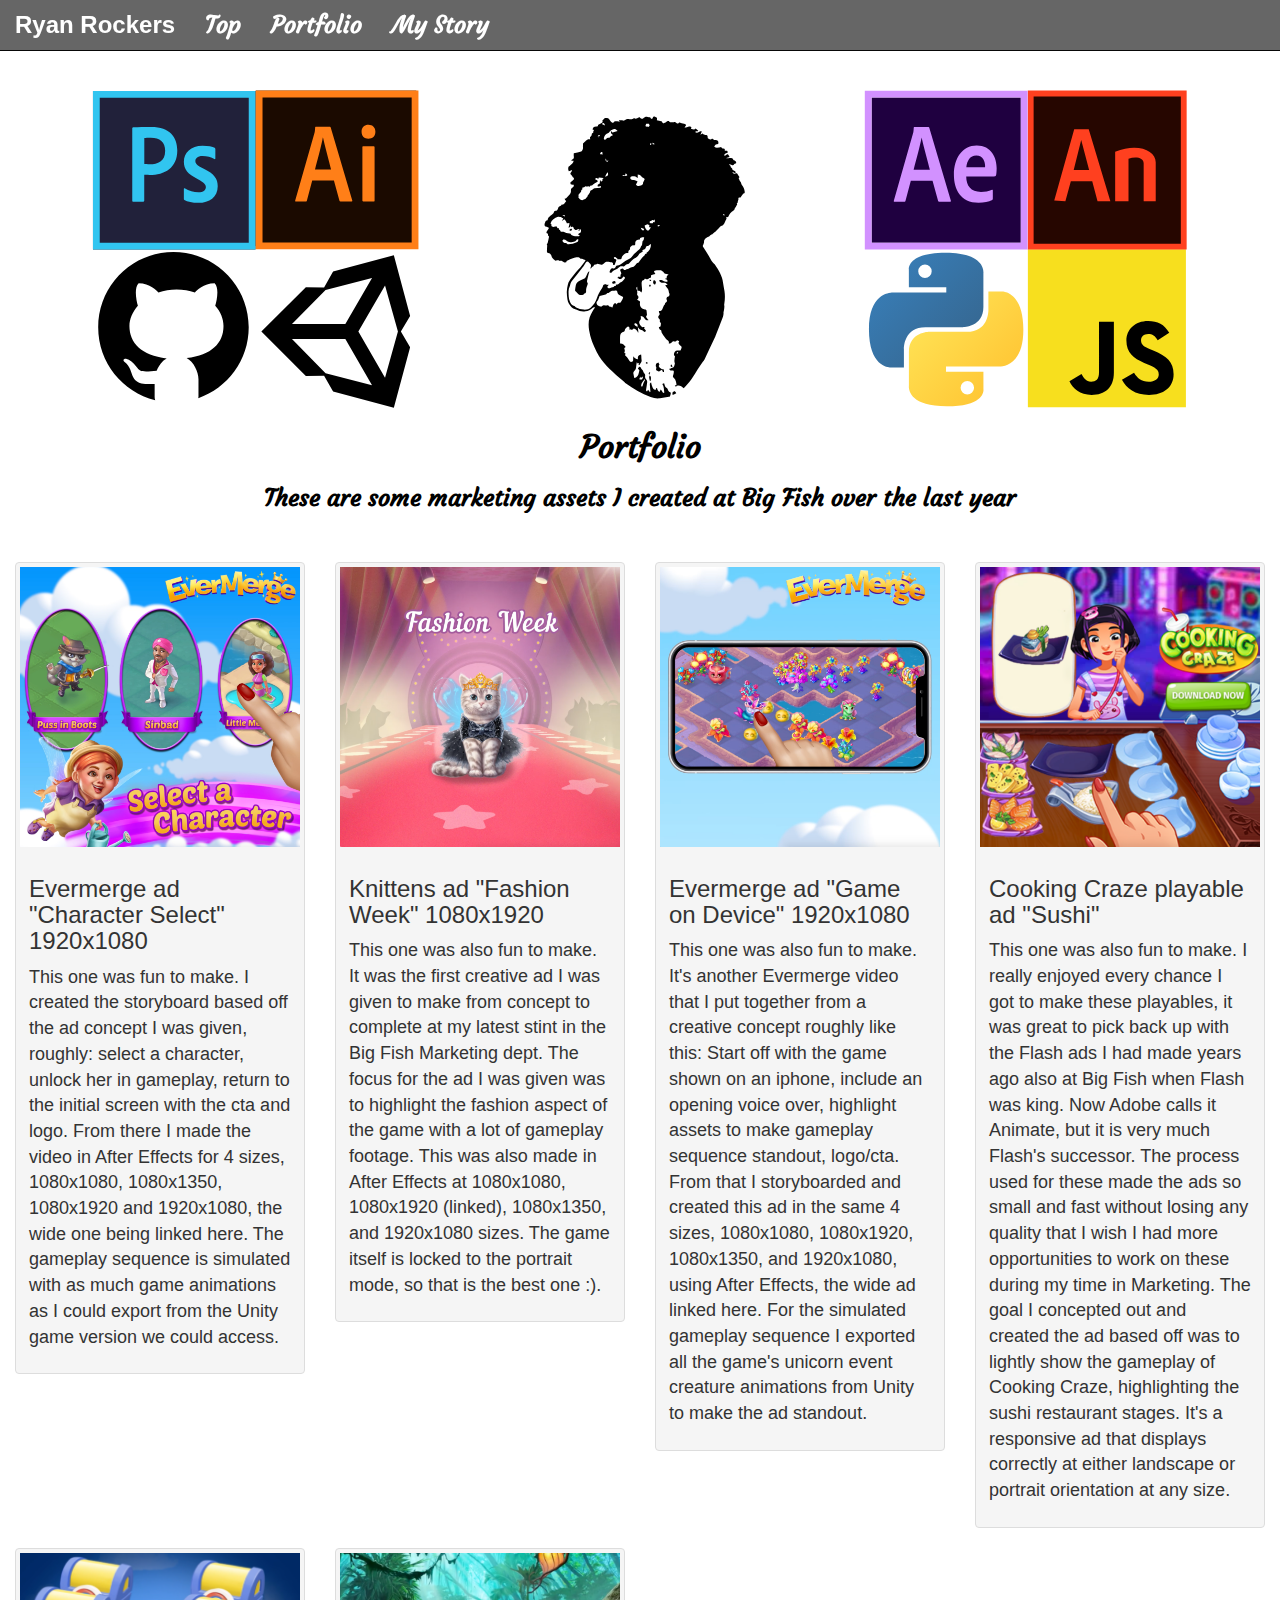
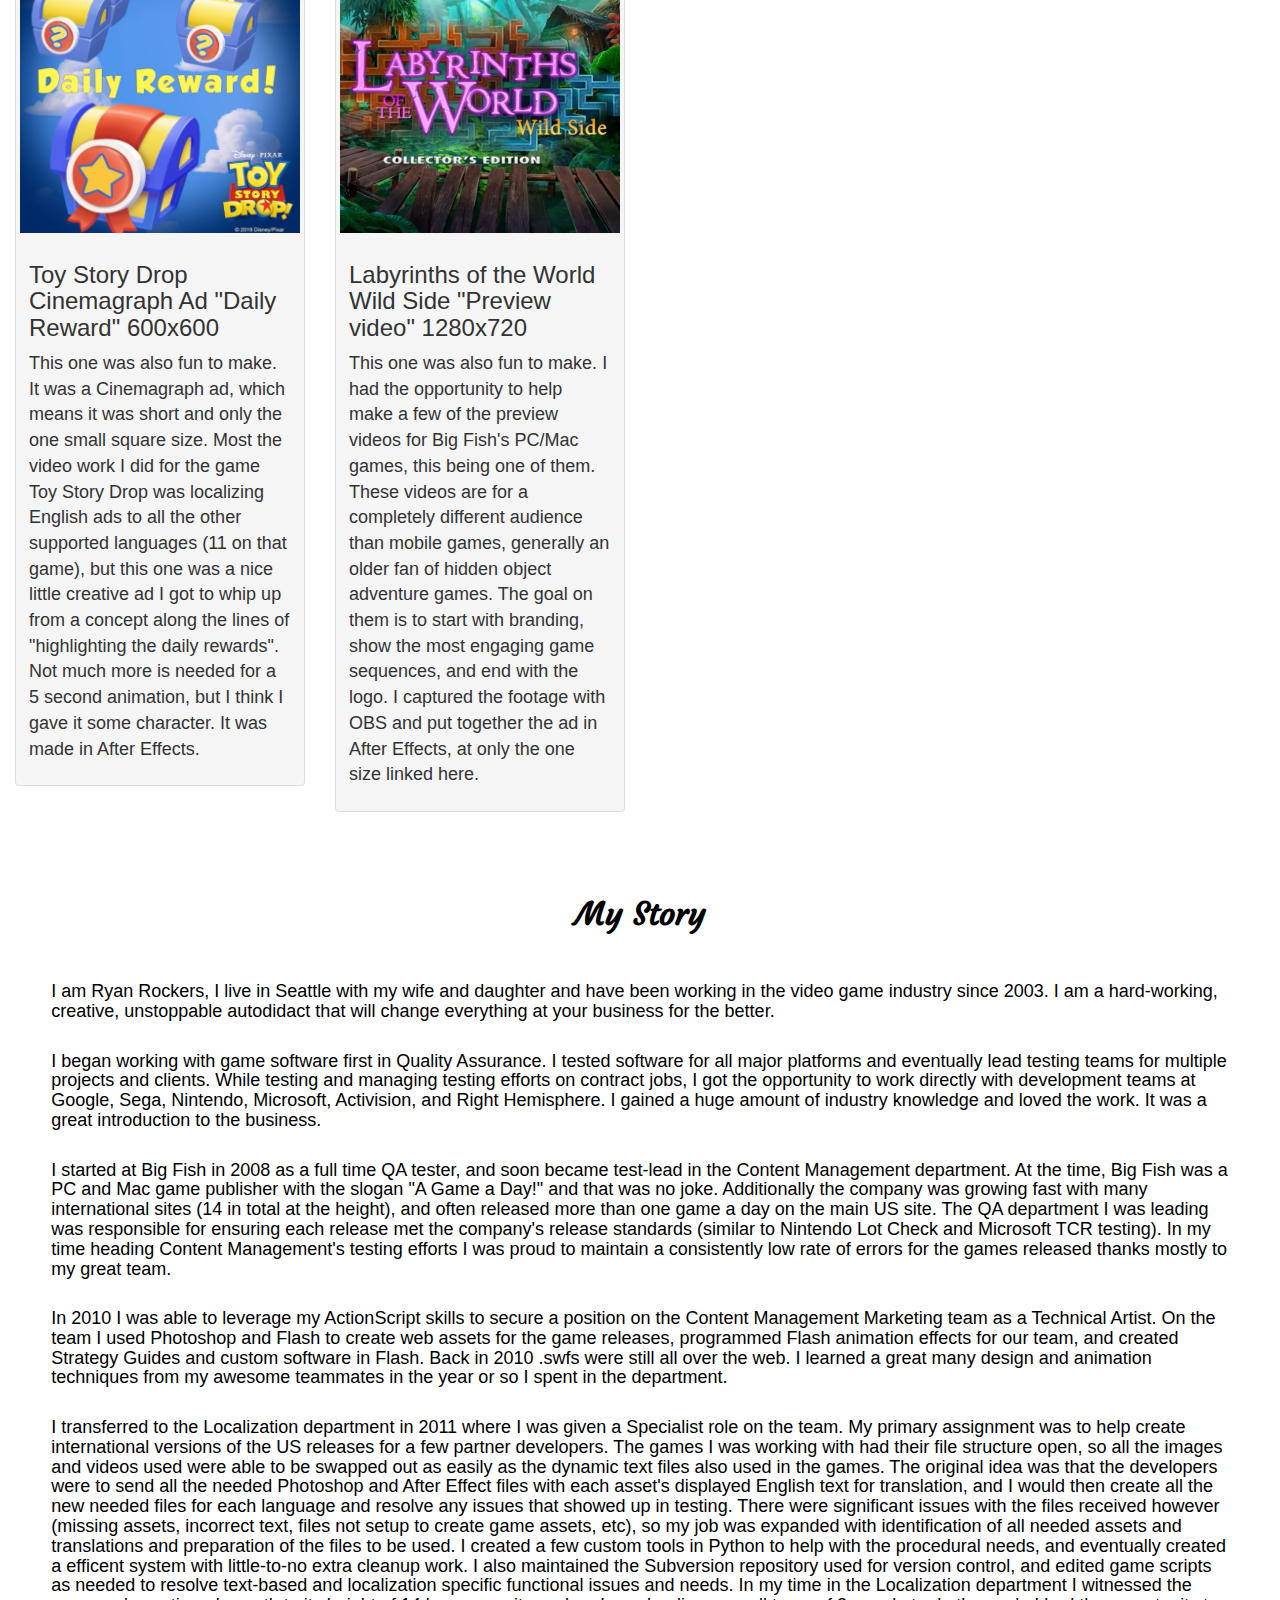
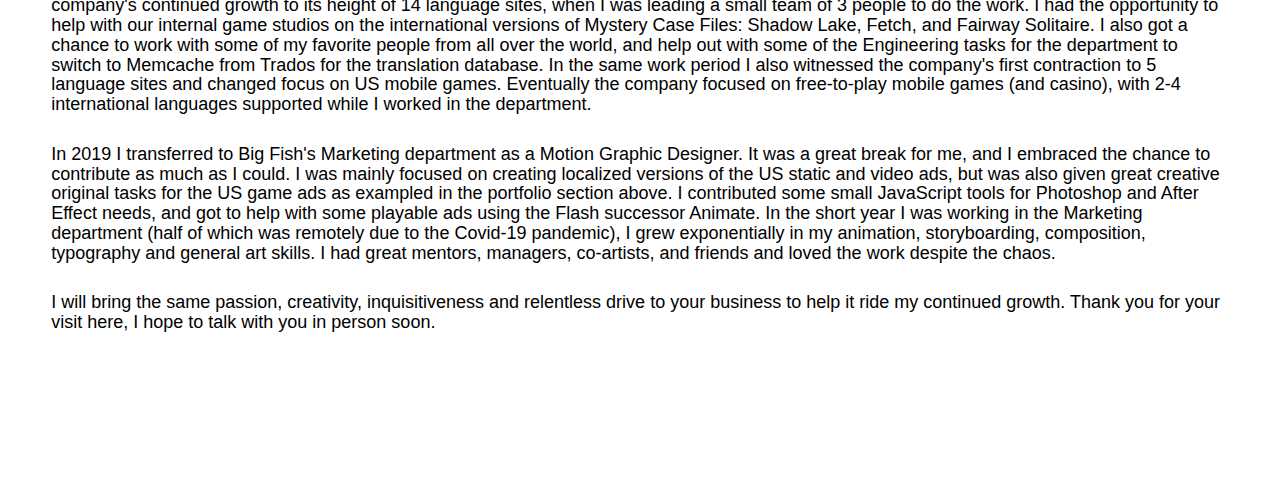
==== commit e0f6cabf: "pushing latest files" ====
--- a/index.html
+++ b/index.html
@@ -9,7 +9,8 @@
 <nav class="navbar navbar-inverse navbar-fixed-top">
   <div class="container-fluid">
     <div class="navbar-header">
-      <a class="navbar-brand" href="http://ryanrockers.appspot.com/smartDog" target="_blank">Ryan Rockers</a>
+      <!--a class="navbar-brand" href="http://ryanrockers.appspot.com/smartDog" target="_blank">Ryan Rockers</a-->
+	  <a class="navbar-brand" target="_blank">Ryan Rockers</a>
     </div>
     <ul class="nav navbar-nav">
       <li><a href="#top">Top</a></li>
@@ -21,7 +22,7 @@
   
 <div id="top">
   <div>
-    <img class="img-responsive center-block" src="images/georgeIcon.svg" id="logo">
+    <img class="img-responsive center-block" src="images/linkedInBanner.svg" id="logo">
   </div>
 </div>
     
@@ -71,7 +72,7 @@
             <a href="/CC_Playable" target="_blank"><img src="/images/CookingCrazeSushiPlaybleScreenshot.png" alt="Cooking Craze Sushi Playable"></a>
               <div class="caption">
                 <h3>Cooking Craze playable ad "Sushi"</h3>
-                <p>This one was also fun to make. I really enjoyed every chance I got to make these playables, it was great to pick back up with the Flash ads I had made years ago also at Big Fish when Flash was king. Now Adobe calls it Animator, but it is very much Flash's successor. The process used for these made the ads so small and fast without losing any quality that I wish I had more opportunities to work on these during my time in Marketing. The goal I concepted out and created the ad based off was to lightly show the gameplay of Cooking Craze, highlighting the sushi restaurant stages. It's a responsive ad that displays correctly at either landscape or portrait orientation at any size.</p>
+                <p>This one was also fun to make. I really enjoyed every chance I got to make these playables, it was great to pick back up with the Flash ads I had made years ago also at Big Fish when Flash was king. Now Adobe calls it Animate, but it is very much Flash's successor. The process used for these made the ads so small and fast without losing any quality that I wish I had more opportunities to work on these during my time in Marketing. The goal I concepted out and created the ad based off was to lightly show the gameplay of Cooking Craze, highlighting the sushi restaurant stages. It's a responsive ad that displays correctly at either landscape or portrait orientation at any size.</p>
               </div>
           </div>
   	</div>
@@ -108,7 +109,7 @@
 
 <p>I transferred to the Localization department in 2011 where I was given a Specialist role on the team. My primary assignment was to help create international versions of the US releases for a few partner developers. The games I was working with had their file structure open, so all the images and videos used were able to be swapped out as easily as the dynamic text files also used in the games. The original idea was that the developers were to send all the needed Photoshop and After Effect files with each asset's displayed English text for translation, and I would then create all the new needed files for each language and resolve any issues that showed up in testing. There were significant issues with the files received however (missing assets, incorrect text, files not setup to create game assets, etc), so my job was expanded with identification of all needed assets and translations and preparation of the files to be used. I created a few custom tools in Python to help with the procedural needs, and eventually created a efficent system with little-to-no extra cleanup work. I also maintained the Subversion repository used for version control, and edited game scripts as needed to resolve text-based and localization specific functional issues and needs. In my time in the Localization department I witnessed the company's continued growth to its height of 14 language sites, when I was leading a small team of 3 people to do the work. I had the opportunity to help with our internal game studios on the international versions of Mystery Case Files: Shadow Lake, Fetch, and Fairway Solitaire. I also got a chance to work with some of my favorite people from all over the world, and help out with some of the Engineering tasks for the department to switch to Memcache from Trados for the translation database. In the same work period I also witnessed the company's first contraction to 5 language sites and changed focus on US mobile games. Eventually the company focused on free-to-play mobile games (and casino), with 2-4 international languages supported while I worked in the department.</p><br>
 
-<p>In 2019 I transferred to Big Fish's Marketing department as a Motion Graphic Designer. It was a great break for me, and I embraced the chance to contribute as much as I could. I was mainly focused on creating localized versions of the US static and video ads, but was also given great creative original tasks for the US game ads as exampled in the portfolio section above. I contributed some small JavaScript tools for Photoshop and After Effect needs, and got to help with some playable ads using the Flash successor Animator. In the short year I was working in the Marketing department (half of which was remotely due to the Covid-19 pandemic), I grew exponentially in my animation, storyboarding, composition, typography and general art skills. I had great mentors, managers, co-artists, and friends and loved the work despite the chaos.</p><br>
+<p>In 2019 I transferred to Big Fish's Marketing department as a Motion Graphic Designer. It was a great break for me, and I embraced the chance to contribute as much as I could. I was mainly focused on creating localized versions of the US static and video ads, but was also given great creative original tasks for the US game ads as exampled in the portfolio section above. I contributed some small JavaScript tools for Photoshop and After Effect needs, and got to help with some playable ads using the Flash successor Animate. In the short year I was working in the Marketing department (half of which was remotely due to the Covid-19 pandemic), I grew exponentially in my animation, storyboarding, composition, typography and general art skills. I had great mentors, managers, co-artists, and friends and loved the work despite the chaos.</p><br>
 
 <p>I will bring the same passion, creativity, inquisitiveness and relentless drive to your business to help it ride my continued growth. Thank you for your visit here, I hope to talk with you in person soon.</p><br><br><br><br>
 </h2>
--- a/stylesheets/main.css
+++ b/stylesheets/main.css
@@ -54,9 +54,7 @@
 }
 
 #logo{
-  max-height: 80vh;
-  height:90%;
-  width:90%;
+  max-height: 50vh;
 }
 
 #portfolio {
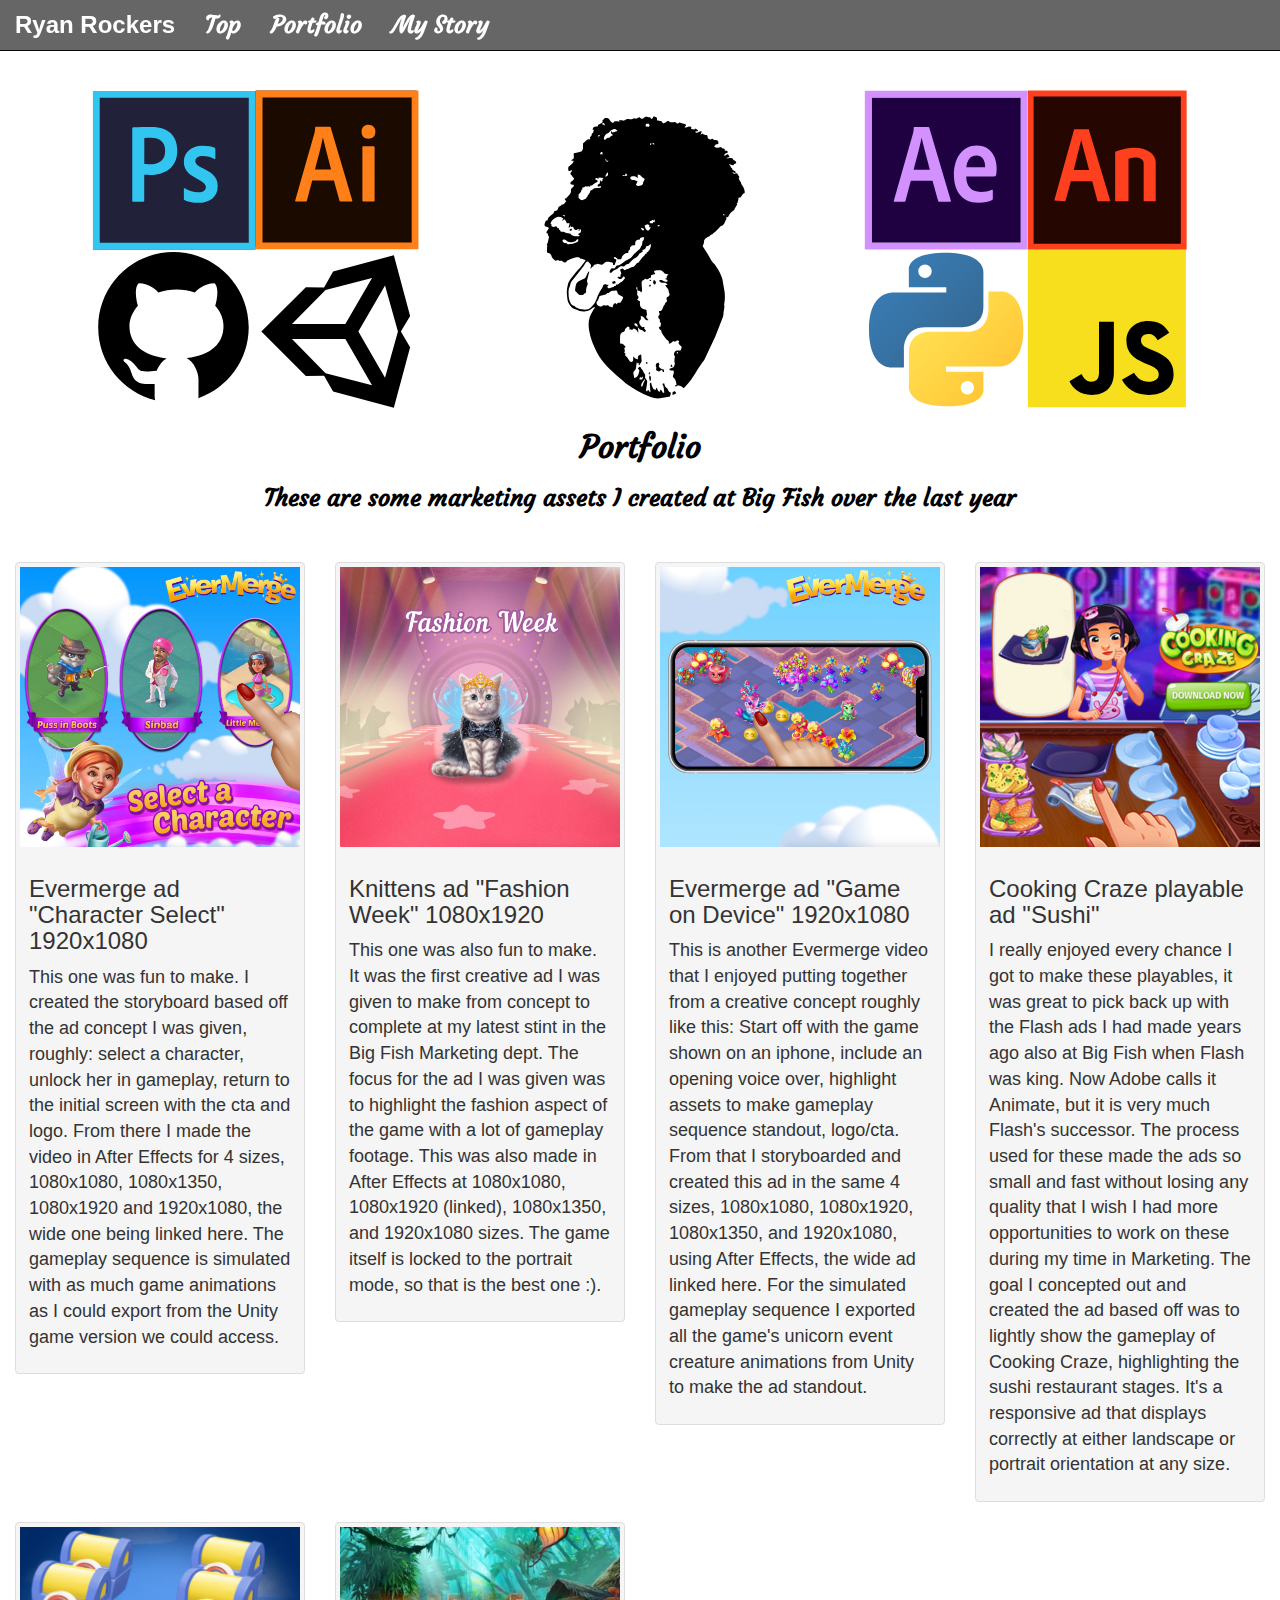
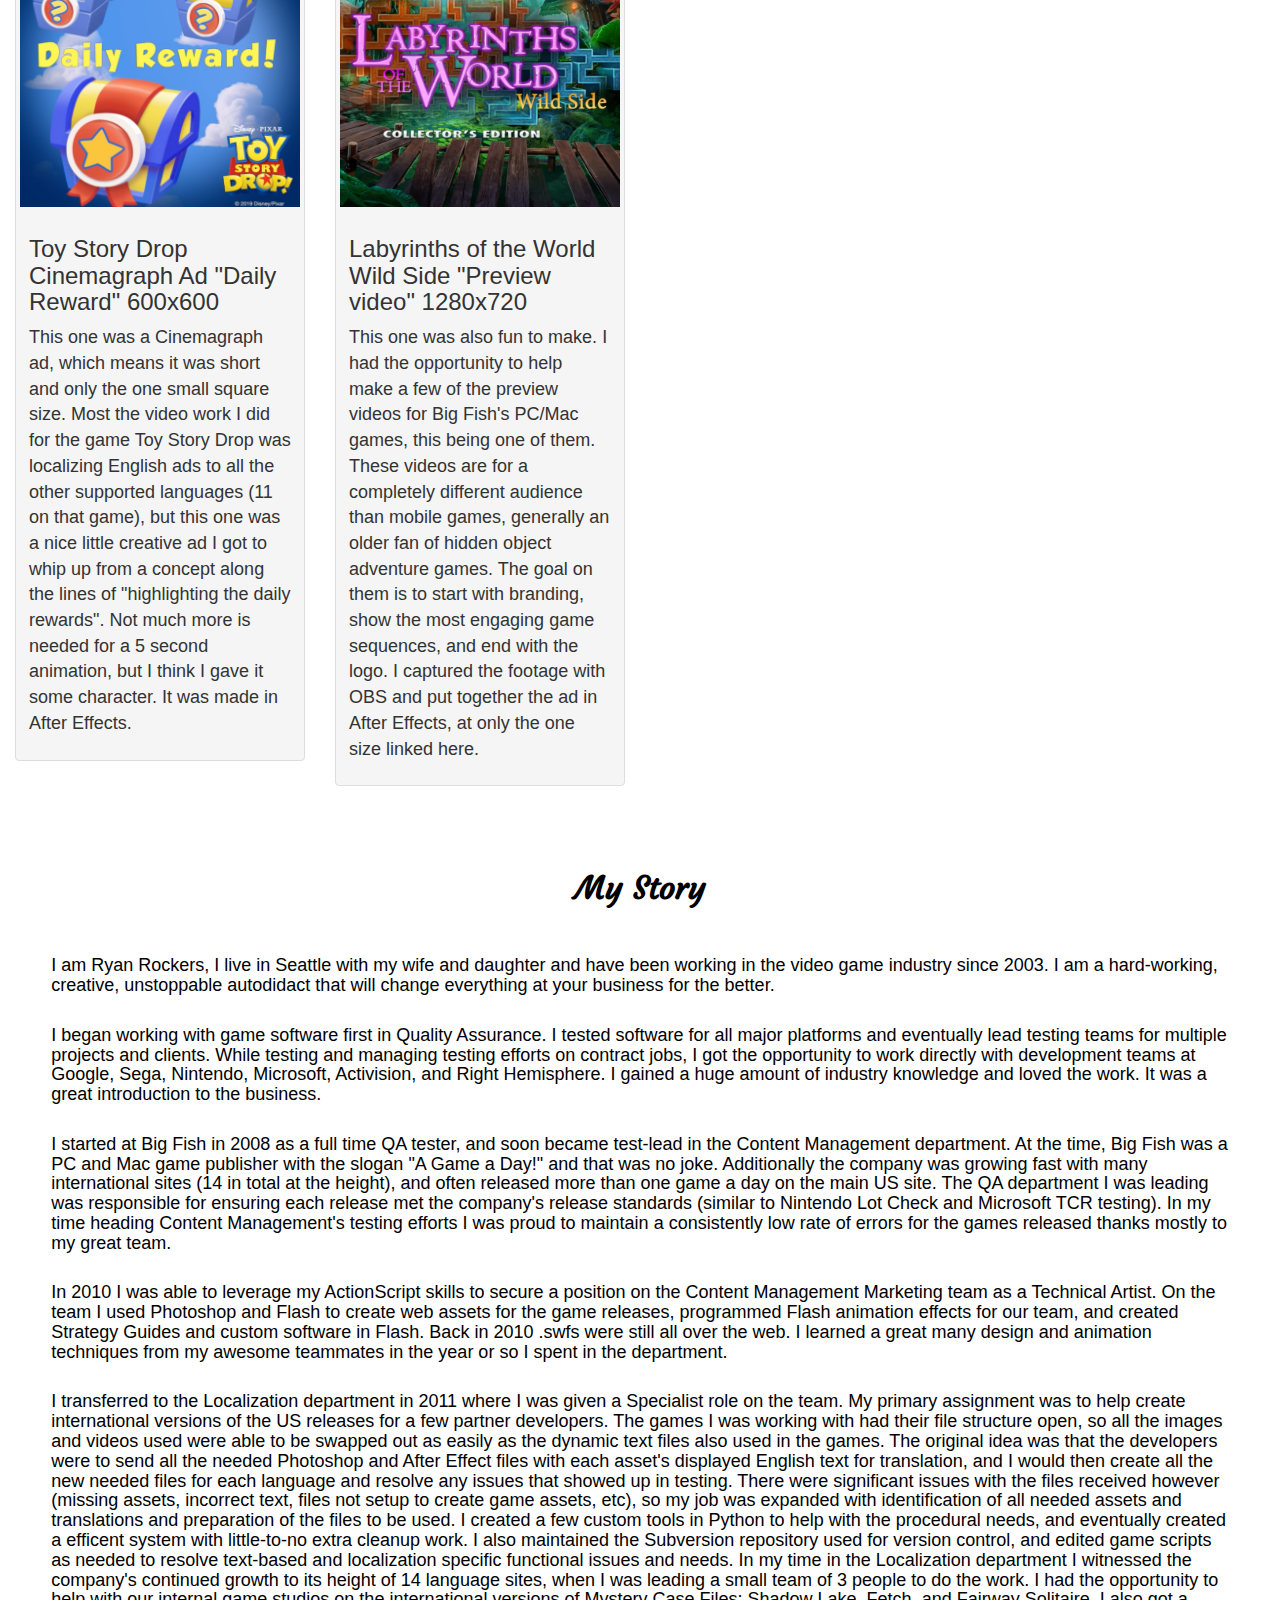
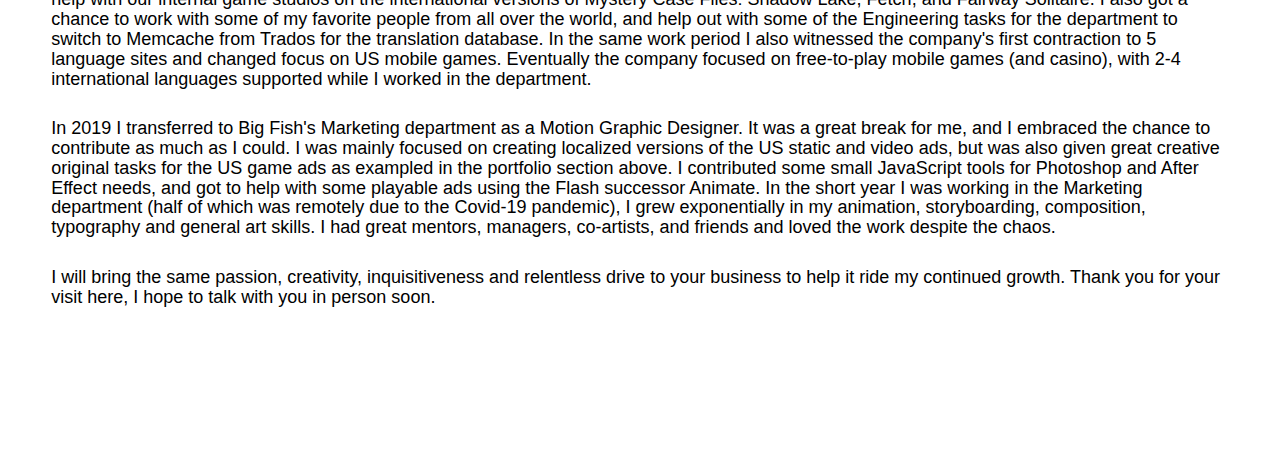
==== commit bd271988: "Update index.html" ====
--- a/index.html
+++ b/index.html
@@ -63,7 +63,7 @@
             <a href="/EM_GameOnDevice" target="_blank"><img src="/images/EM_GameOnDevice1080x1080Screenshot.png" alt="Evermerge Game on Device"></a>
               <div class="caption">
                 <h3>Evermerge ad "Game on Device" 1920x1080</h3>
-                <p>This one was also fun to make. It's another Evermerge video that I put together from a creative concept roughly like this: Start off with the game shown on an iphone, include an opening voice over, highlight assets to make gameplay sequence standout, logo/cta. From that I storyboarded and created this ad in the same 4 sizes, 1080x1080, 1080x1920, 1080x1350, and 1920x1080, using After Effects, the wide ad linked here. For the simulated gameplay sequence I exported all the game's unicorn event creature animations from Unity to make the ad standout.</p>
+                <p>This is another Evermerge video that I enjoyed putting together from a creative concept roughly like this: Start off with the game shown on an iphone, include an opening voice over, highlight assets to make gameplay sequence standout, logo/cta. From that I storyboarded and created this ad in the same 4 sizes, 1080x1080, 1080x1920, 1080x1350, and 1920x1080, using After Effects, the wide ad linked here. For the simulated gameplay sequence I exported all the game's unicorn event creature animations from Unity to make the ad standout.</p>
               </div>
           </div>
   	</div>
@@ -72,7 +72,7 @@
             <a href="/CC_Playable" target="_blank"><img src="/images/CookingCrazeSushiPlaybleScreenshot.png" alt="Cooking Craze Sushi Playable"></a>
               <div class="caption">
                 <h3>Cooking Craze playable ad "Sushi"</h3>
-                <p>This one was also fun to make. I really enjoyed every chance I got to make these playables, it was great to pick back up with the Flash ads I had made years ago also at Big Fish when Flash was king. Now Adobe calls it Animate, but it is very much Flash's successor. The process used for these made the ads so small and fast without losing any quality that I wish I had more opportunities to work on these during my time in Marketing. The goal I concepted out and created the ad based off was to lightly show the gameplay of Cooking Craze, highlighting the sushi restaurant stages. It's a responsive ad that displays correctly at either landscape or portrait orientation at any size.</p>
+                <p>I really enjoyed every chance I got to make these playables, it was great to pick back up with the Flash ads I had made years ago also at Big Fish when Flash was king. Now Adobe calls it Animate, but it is very much Flash's successor. The process used for these made the ads so small and fast without losing any quality that I wish I had more opportunities to work on these during my time in Marketing. The goal I concepted out and created the ad based off was to lightly show the gameplay of Cooking Craze, highlighting the sushi restaurant stages. It's a responsive ad that displays correctly at either landscape or portrait orientation at any size.</p>
               </div>
           </div>
   	</div>
@@ -81,7 +81,7 @@
             <a href="/TSD_Cinemagraph" target="_blank"><img src="/images/TSD_Cinemagraph600x600Screenshot.png" alt="Toy Story Drop Cinemagraph Daily Reward"></a>
               <div class="caption">
                 <h3>Toy Story Drop Cinemagraph Ad "Daily Reward" 600x600</h3>
-                <p>This one was also fun to make. It was a Cinemagraph ad, which means it was short and only the one small square size. Most the video work I did for the game Toy Story Drop was localizing English ads to all the other supported languages (11 on that game), but this one was a nice little creative ad I got to whip up from a concept along the lines of "highlighting the daily rewards". Not much more is needed for a 5 second animation, but I think I gave it some character. It was made in After Effects.</p>
+                <p>This one was a Cinemagraph ad, which means it was short and only the one small square size. Most the video work I did for the game Toy Story Drop was localizing English ads to all the other supported languages (11 on that game), but this one was a nice little creative ad I got to whip up from a concept along the lines of "highlighting the daily rewards". Not much more is needed for a 5 second animation, but I think I gave it some character. It was made in After Effects.</p>
               </div>
           </div>
 	</div>
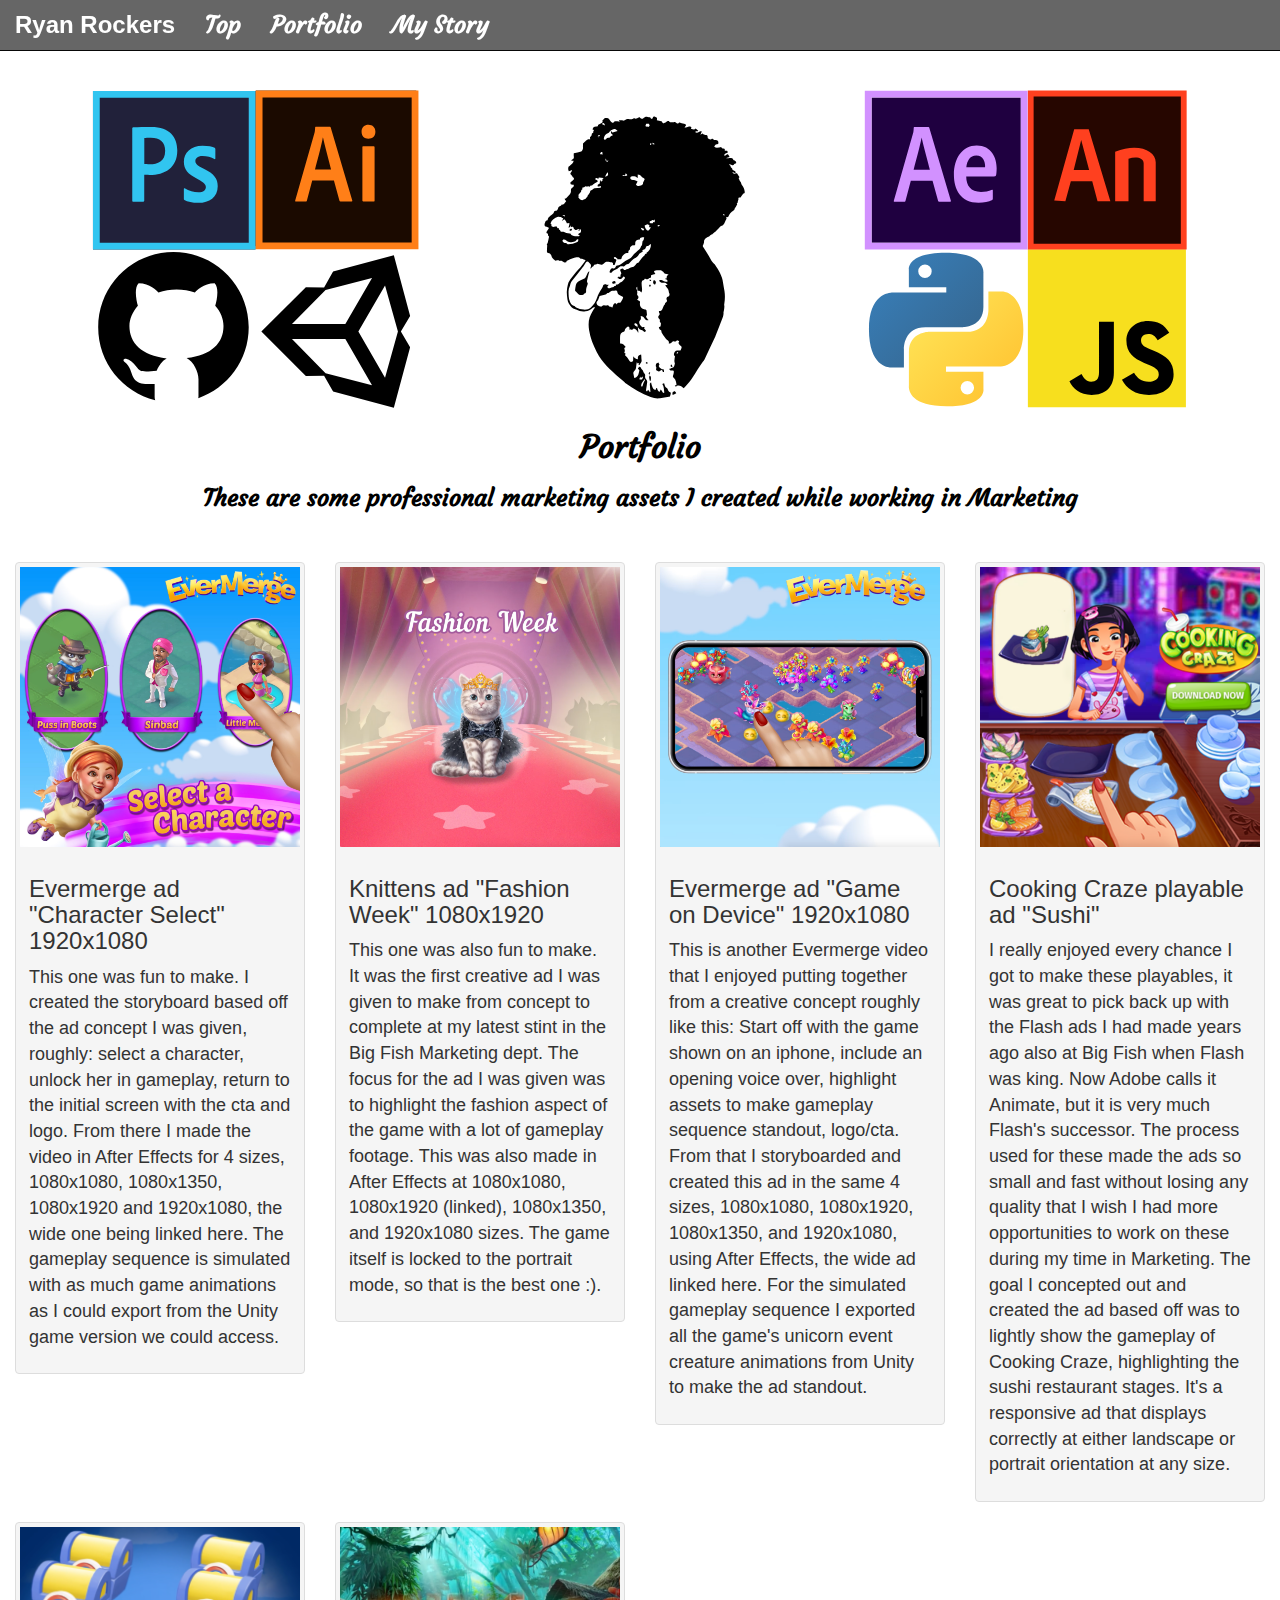
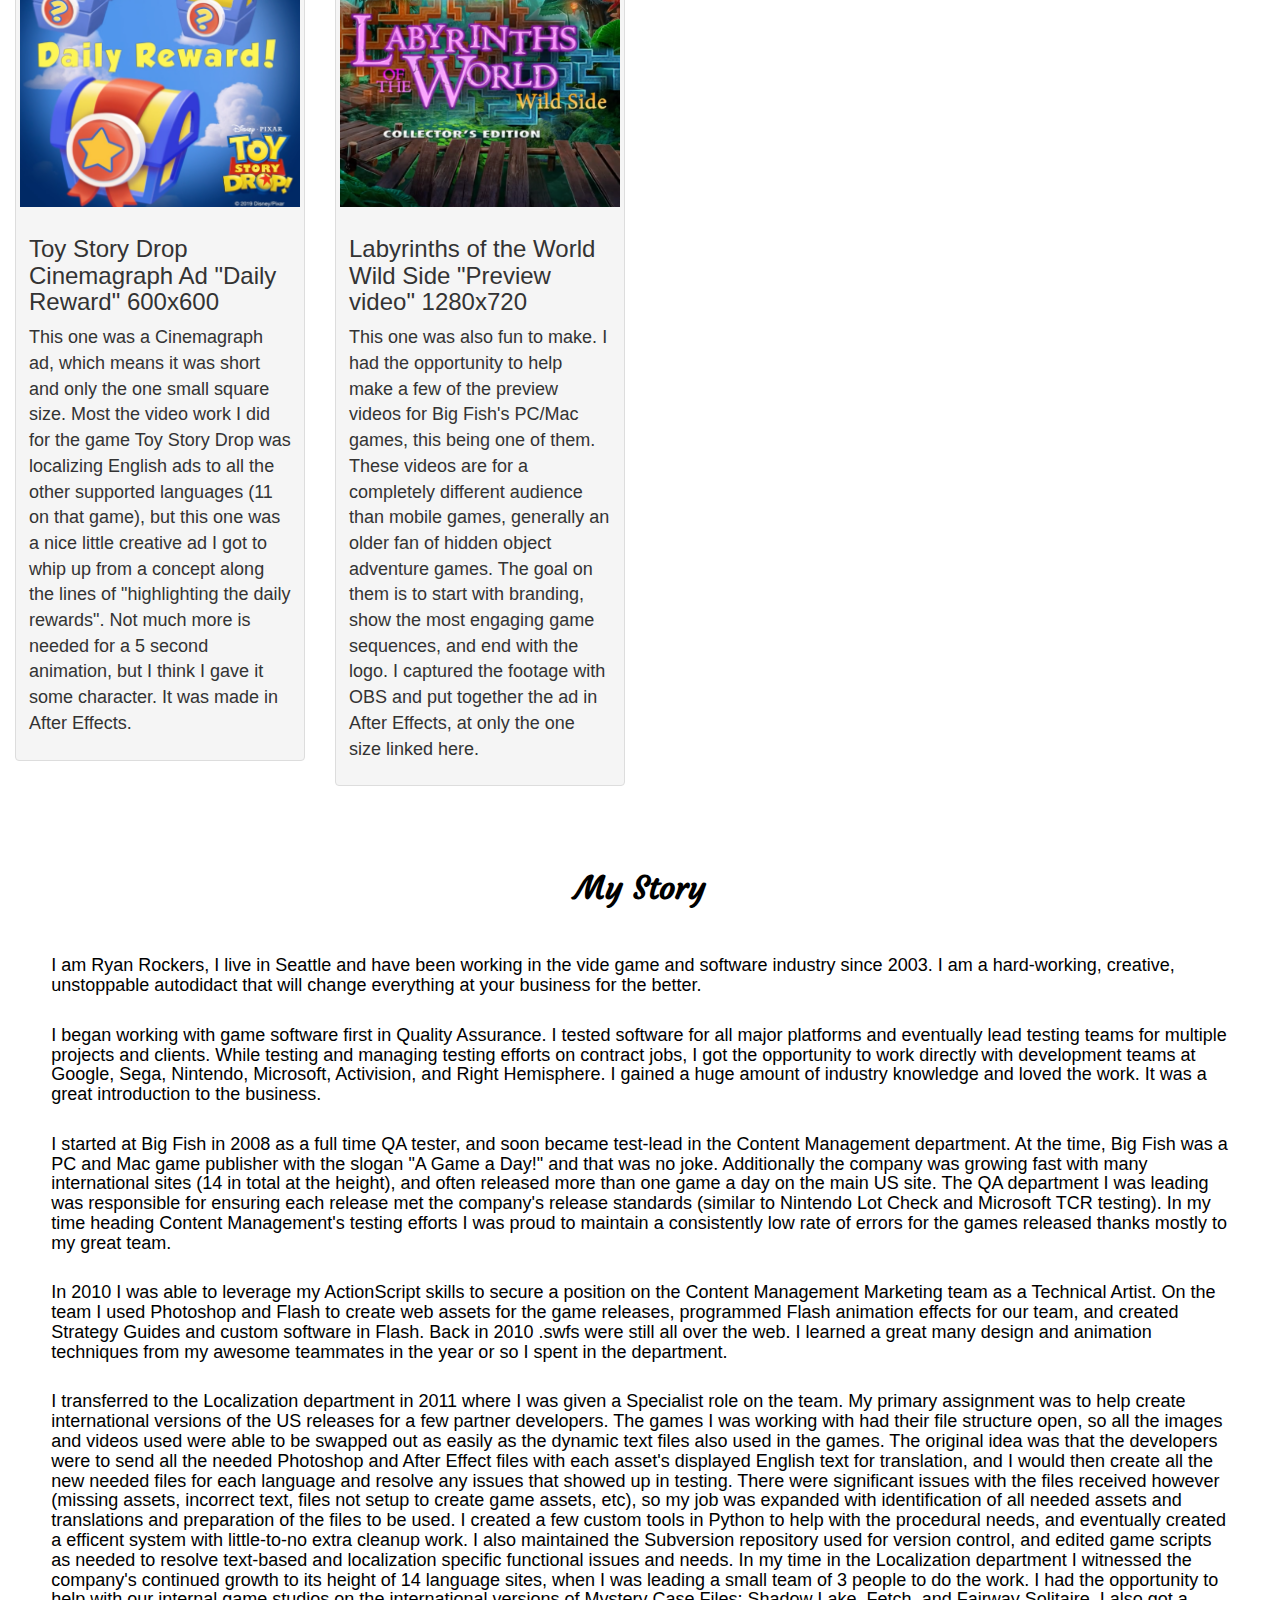
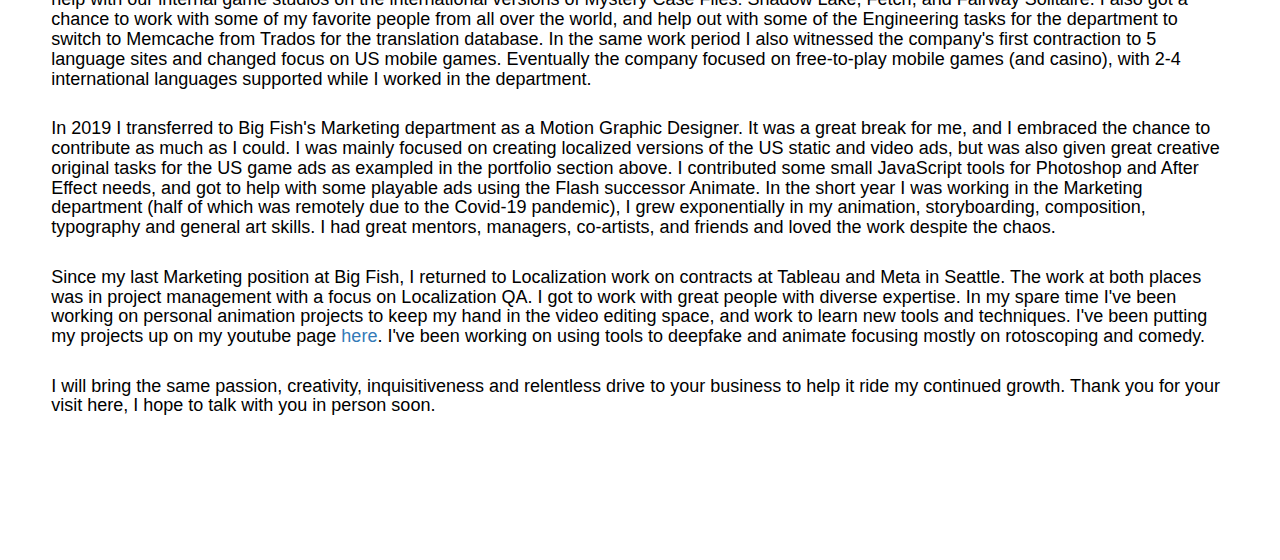
==== commit d52fff1f: "Update index.html" ====
--- a/index.html
+++ b/index.html
@@ -28,7 +28,7 @@
     
 <div id="portfolio">
   <h1 id="portfolioHeader" class="text-center">Portfolio</h1>
-  <h3 id="portfolioBody" class="text-center">These are some marketing assets I created at Big Fish over the last year</h3>
+  <h3 id="portfolioBody" class="text-center">These are some professional marketing assets I created while working in Marketing</h3>
   <br><br>
   <div class="row center-block">
 	<div class="col-lg-3 col-md-4 col-sm-6">
@@ -99,7 +99,7 @@
 <div id="contact">
     <h1 id="contactHeader" class="text-center">My Story</h1>
   <br>
-  <h2 id="contactBody"><p>I am Ryan Rockers, I live in Seattle with my wife and daughter and have been working in the video game industry since 2003. I am a hard-working, creative, unstoppable autodidact that will change everything at your business for the better.</p><br>
+  <h2 id="contactBody"><p>I am Ryan Rockers, I live in Seattle and have been working in the vide game and software industry since 2003. I am a hard-working, creative, unstoppable autodidact that will change everything at your business for the better.</p><br>
 
 <p>I began working with game software first in Quality Assurance. I tested software for all major platforms and eventually lead testing teams for multiple projects and clients. While testing and managing testing efforts on contract jobs, I got the opportunity to work directly with development teams at Google, Sega, Nintendo, Microsoft, Activision, and Right Hemisphere. I gained a huge amount of industry knowledge and loved the work. It was a great introduction to the business.</p><br>
 
@@ -110,6 +110,8 @@
 <p>I transferred to the Localization department in 2011 where I was given a Specialist role on the team. My primary assignment was to help create international versions of the US releases for a few partner developers. The games I was working with had their file structure open, so all the images and videos used were able to be swapped out as easily as the dynamic text files also used in the games. The original idea was that the developers were to send all the needed Photoshop and After Effect files with each asset's displayed English text for translation, and I would then create all the new needed files for each language and resolve any issues that showed up in testing. There were significant issues with the files received however (missing assets, incorrect text, files not setup to create game assets, etc), so my job was expanded with identification of all needed assets and translations and preparation of the files to be used. I created a few custom tools in Python to help with the procedural needs, and eventually created a efficent system with little-to-no extra cleanup work. I also maintained the Subversion repository used for version control, and edited game scripts as needed to resolve text-based and localization specific functional issues and needs. In my time in the Localization department I witnessed the company's continued growth to its height of 14 language sites, when I was leading a small team of 3 people to do the work. I had the opportunity to help with our internal game studios on the international versions of Mystery Case Files: Shadow Lake, Fetch, and Fairway Solitaire. I also got a chance to work with some of my favorite people from all over the world, and help out with some of the Engineering tasks for the department to switch to Memcache from Trados for the translation database. In the same work period I also witnessed the company's first contraction to 5 language sites and changed focus on US mobile games. Eventually the company focused on free-to-play mobile games (and casino), with 2-4 international languages supported while I worked in the department.</p><br>
 
 <p>In 2019 I transferred to Big Fish's Marketing department as a Motion Graphic Designer. It was a great break for me, and I embraced the chance to contribute as much as I could. I was mainly focused on creating localized versions of the US static and video ads, but was also given great creative original tasks for the US game ads as exampled in the portfolio section above. I contributed some small JavaScript tools for Photoshop and After Effect needs, and got to help with some playable ads using the Flash successor Animate. In the short year I was working in the Marketing department (half of which was remotely due to the Covid-19 pandemic), I grew exponentially in my animation, storyboarding, composition, typography and general art skills. I had great mentors, managers, co-artists, and friends and loved the work despite the chaos.</p><br>
+
+<p>Since my last Marketing position at Big Fish, I returned to Localization work on contracts at Tableau and Meta in Seattle. The work at both places was in project management with a focus on Localization QA. I got to work with great people with diverse expertise. In my spare time I've been working on personal animation projects to keep my hand in the video editing space, and work to learn new tools and techniques. I've been putting my projects up on my youtube page <a href="https://www.youtube.com/@ryanrockers">here</a>. I've been working on using tools to deepfake and animate focusing mostly on rotoscoping and comedy.</p><br>
 
 <p>I will bring the same passion, creativity, inquisitiveness and relentless drive to your business to help it ride my continued growth. Thank you for your visit here, I hope to talk with you in person soon.</p><br><br><br><br>
 </h2>
